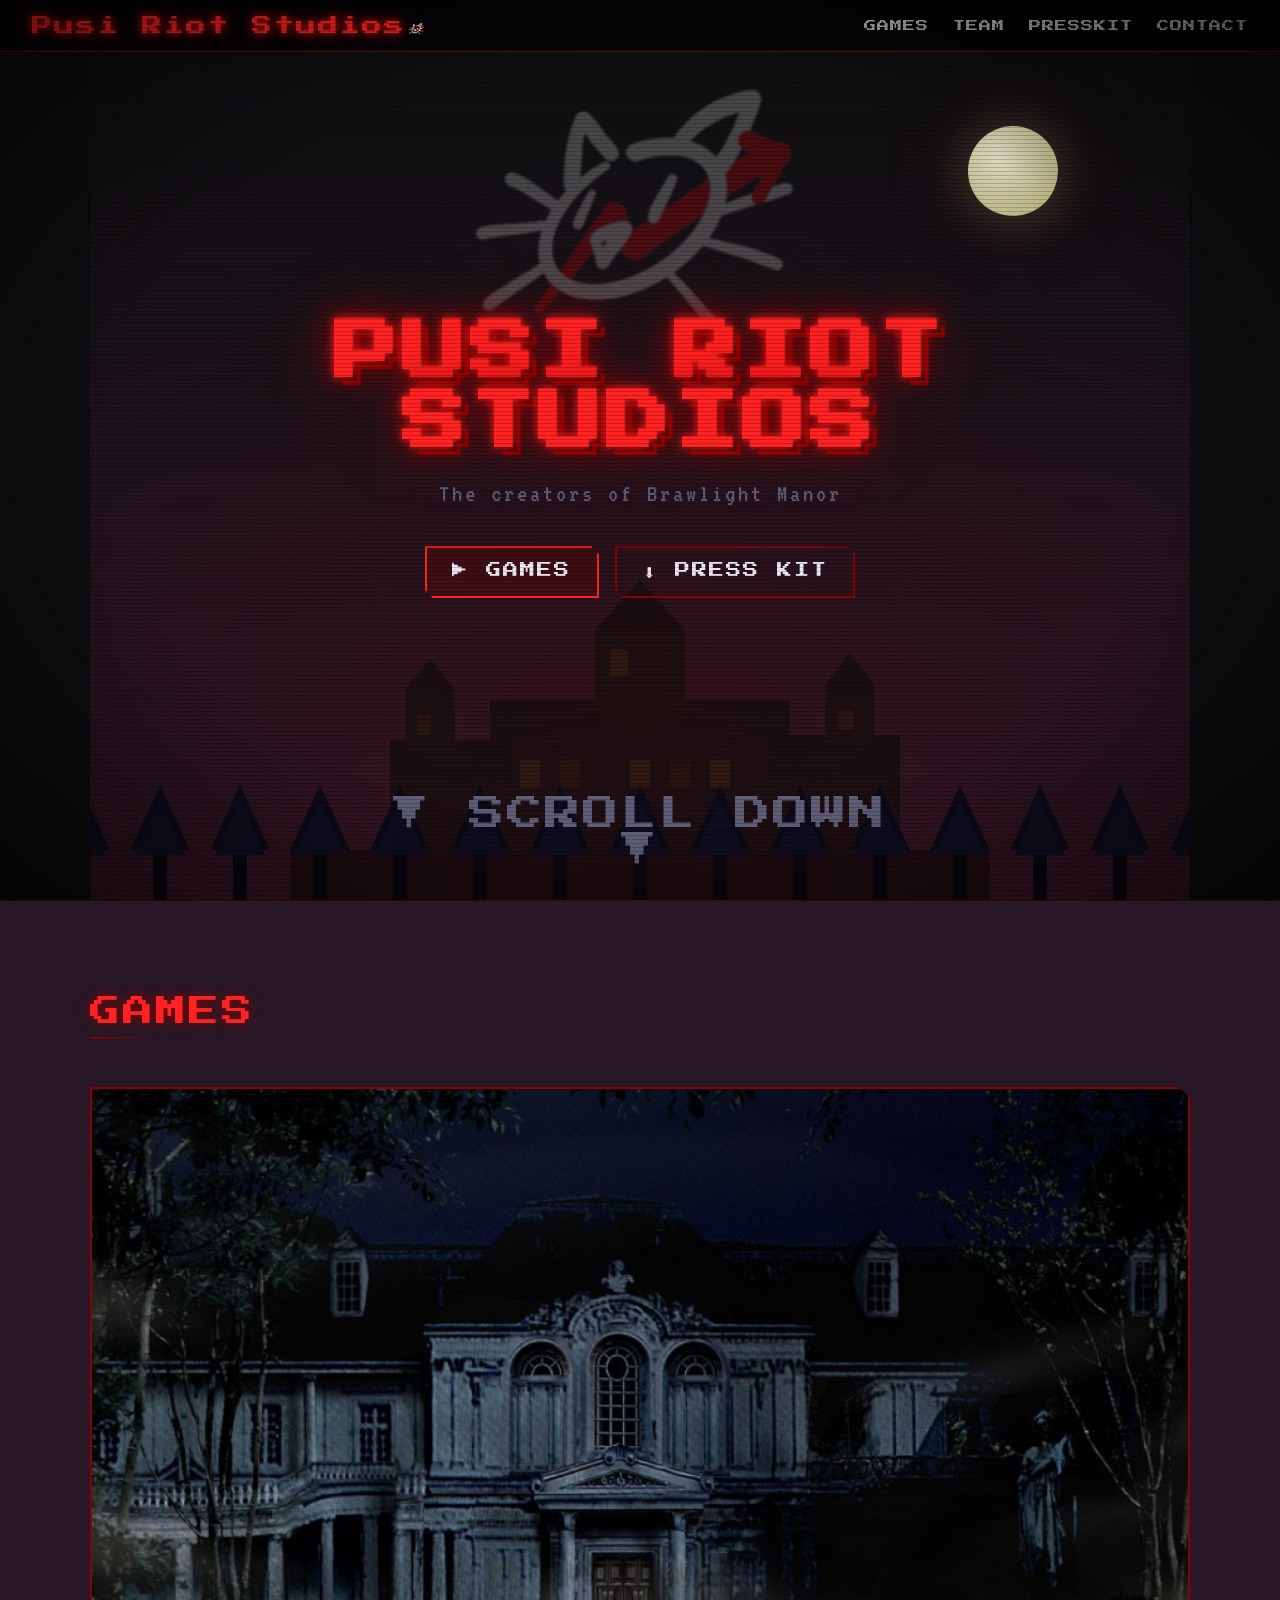
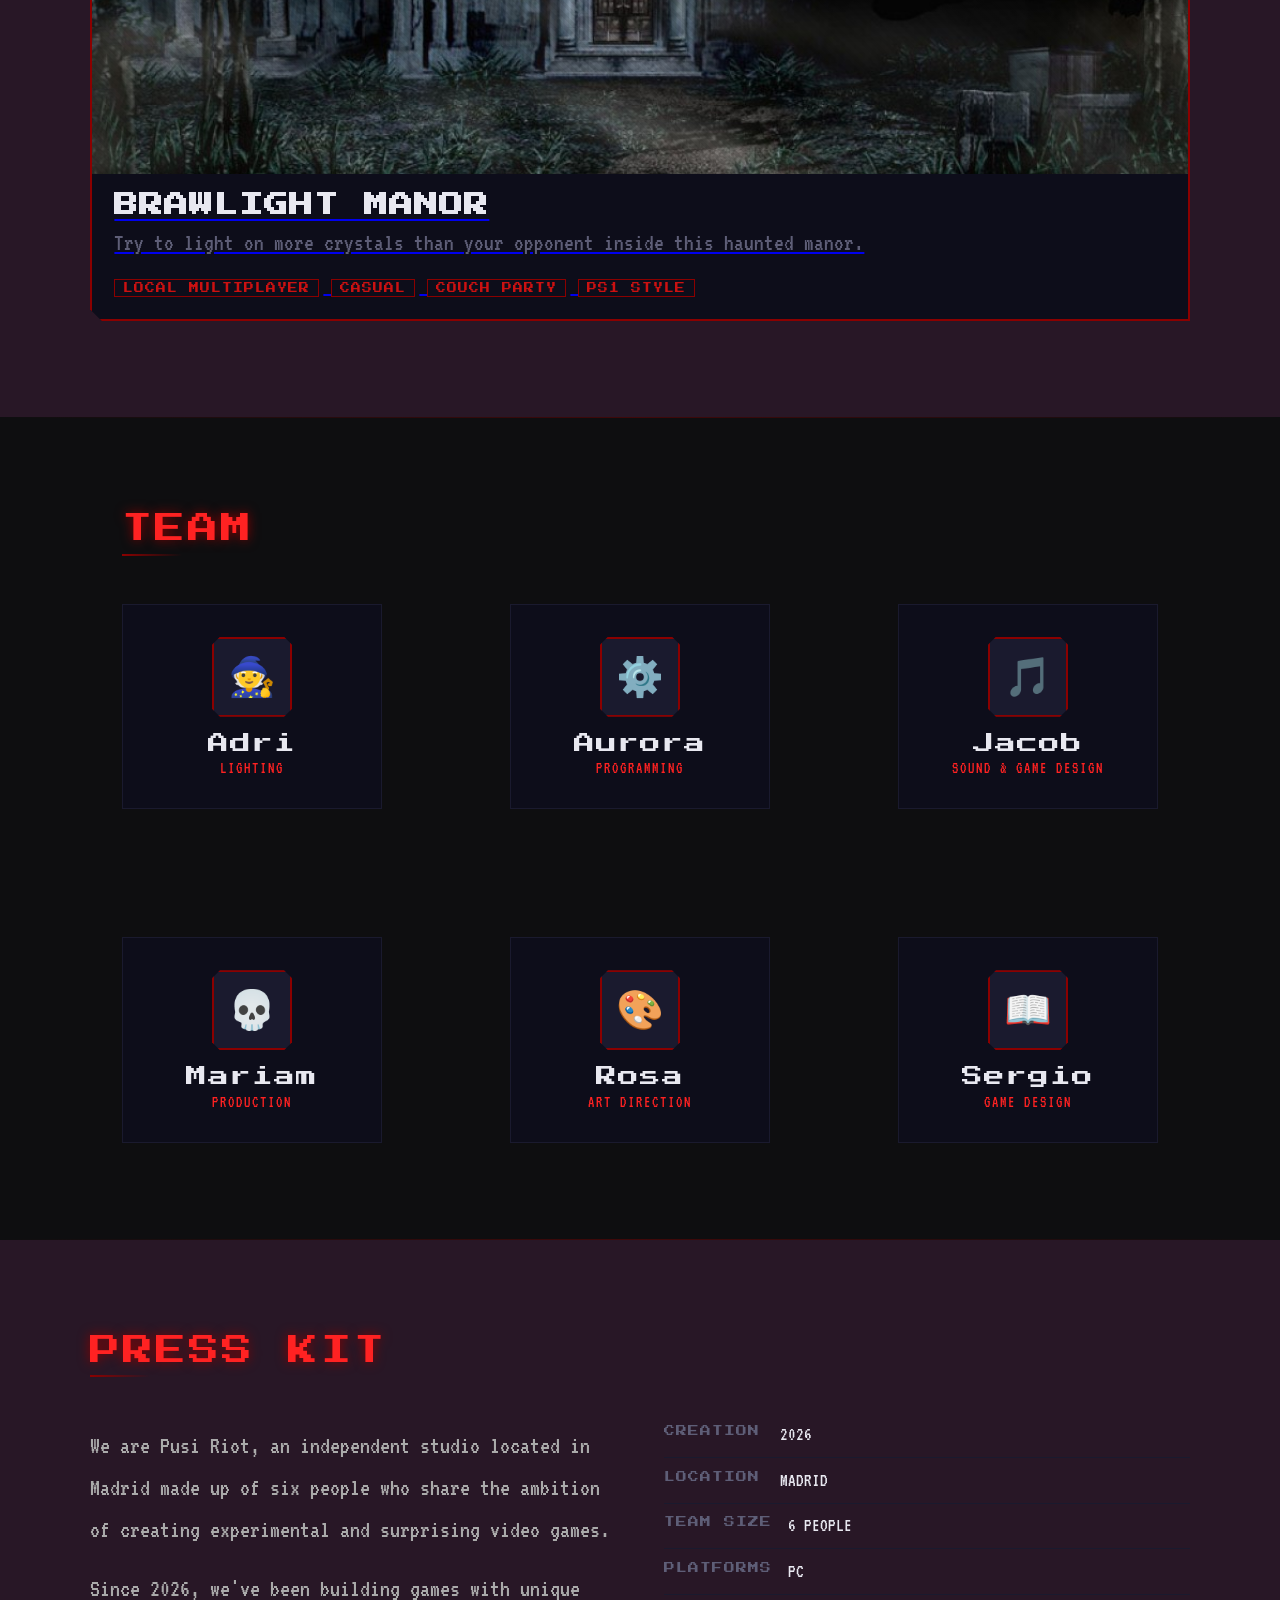
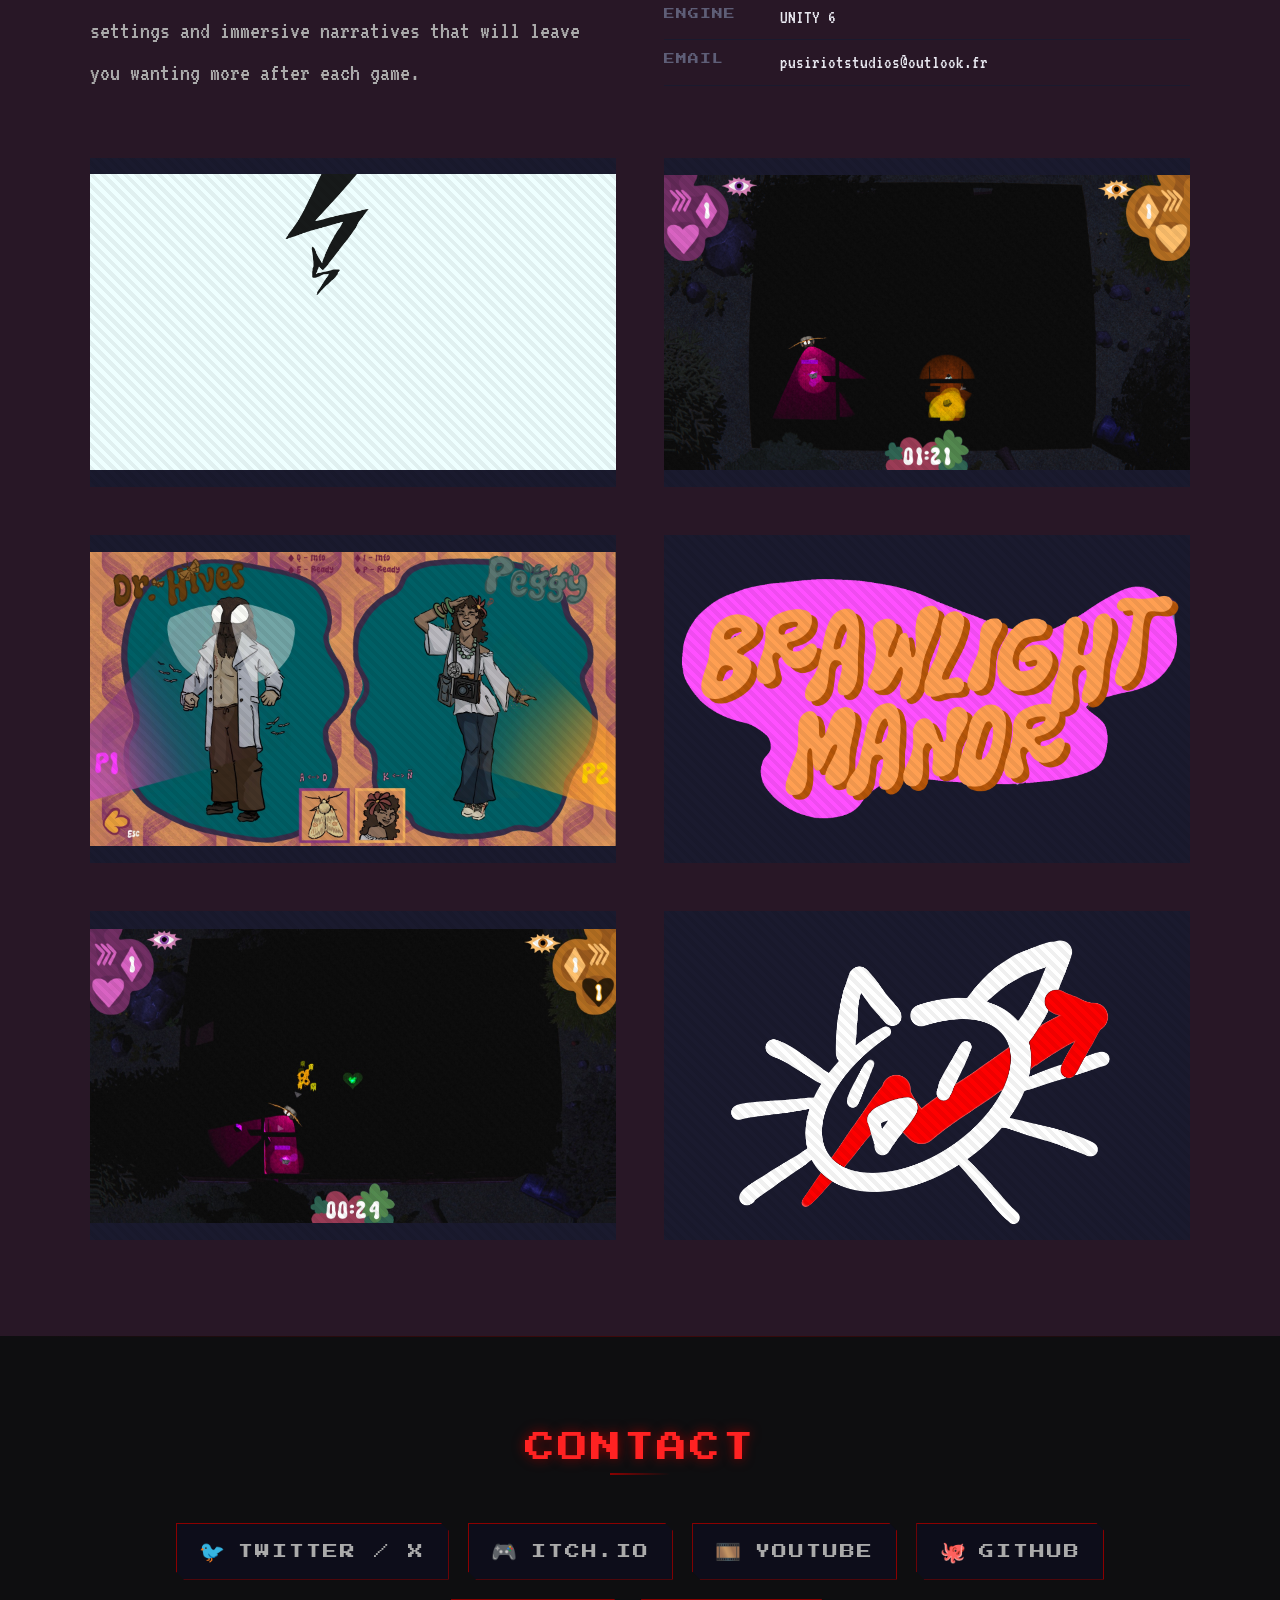
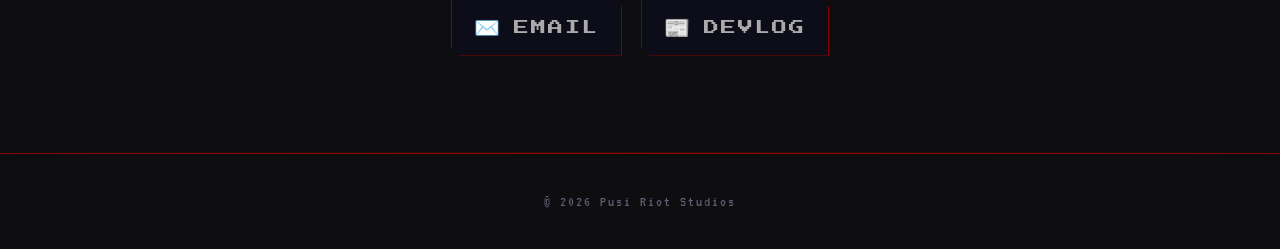
==== index.html @ c4be4d34 "Merge branch 'main' of https://github.com/PusiRiot/PusiRiot.github.io" ====
<!DOCTYPE html>
<html lang="en">

<head>
    <meta charset="UTF-8">
    <meta name="viewport" content="width=device-width, initial-scale=1.0">
    <title>Pusi Riot Studios</title>
    <link rel="shortcut icon" type="image/x-icon" href="PusiRiot_Logo_White.png">
    <link rel="preconnect" href="https://fonts.googleapis.com">
    <link href="https://fonts.googleapis.com/css2?family=Press+Start+2P&family=VT323&display=swap" rel="stylesheet">
    <link rel="stylesheet" href="css/style.css">
</head>

<body>
    <nav>
        <a href="#hero" class="nav-logo">Pusi Riot Studios<img src="assets/images/PusiRiot_Logo_White.png" alt="Logo" width="2.5%"></a>
        <ul class="nav-links" id="navLinks">
            <li><a href="#games">GAMES</a></li>
            <li><a href="#team">TEAM</a></li>
            <li><a href="#presskit">PRESSKIT</a></li>
            <li><a href="#socials">CONTACT</a></li>
        </ul>
        <button class="hamburger" id="hamburger" aria-label="Menu">
            <span></span><span></span><span></span>
        </button>
    </nav>
    <section id="hero">
        <div class="hero-moon"></div>
         <!-- <div class="hero-eyeball">👁️💎<img url="assets/images/PusiRiot_Logo.jpeg"> </div> -->
        <div class="hero-eyeball"><img src="assets/images/PusiRiot_Logo_White.png" width="40%"></div>
        <div class="fog-layer"></div>
        <svg class="manor-silhouette" viewBox="0 0 700 340" fill="none" xmlns="http://www.w3.org/2000/svg"
            aria-hidden="true">
            <!-- Ground -->
            <rect x="0" y="290" width="700" height="50" fill="#0b0905" />
            <!-- Main building -->
            <rect x="200" y="140" width="300" height="150" fill="#0d0b07" />
            <!-- Left wing -->
            <rect x="100" y="180" width="120" height="110" fill="#0c0a06" />
            <!-- Right wing -->
            <rect x="480" y="175" width="130" height="115" fill="#0c0a06" />
            <!-- Centre tower -->
            <rect x="305" y="70" width="90" height="80" fill="#110e08" />
            <!-- Centre tower top -->
            <polygon points="305,70 350,20 395,70" fill="#0d0b07" />
            <!-- Left turret -->
            <rect x="115" y="130" width="50" height="60" fill="#0e0c08" />
            <polygon points="115,130 140,98 165,130" fill="#0d0b07" />
            <!-- Right turret -->
            <rect x="535" y="125" width="50" height="60" fill="#0e0c08" />
            <polygon points="535,125 560,93 585,125" fill="#0d0b07" />
            <!-- Windows — glowing faintly -->
            <rect x="230" y="200" width="20" height="28" fill="#2a1f08" rx="2" />
            <rect x="270" y="200" width="20" height="28" fill="#1e1608" rx="2" />
            <rect x="340" y="200" width="20" height="28" fill="#2a1f08" rx="2" />
            <rect x="380" y="200" width="20" height="28" fill="#1a1408" rx="2" />
            <rect x="420" y="200" width="20" height="28" fill="#2a1f08" rx="2" />
            <rect x="320" y="90" width="18" height="26" fill="#2e200a" rx="2" />
            <rect x="127" y="155" width="14" height="20" fill="#221908" rx="1" />
            <rect x="549" y="150" width="14" height="20" fill="#221908" rx="1" />
            <!-- Gate -->
            <rect x="325" y="248" width="50" height="42" fill="#080705" rx="2" />
            <path d="M325,270 Q350,250 375,270" stroke="#1a1408" stroke-width="1" fill="none" />
 
        </svg>
        <div class="hero-bg-trees"></div>

        <!-- <p class="studio-label">▓ INDIE GAME STUDIO ▓</p> -->
        <h1 class="hero-title glitch">PUSI RIOT<br>STUDIOS</h1>
        <p class="hero-sub">The creators of Brawlight Manor</p>

        <div class="hero-cta">
            <a href="#games" class="btn btn-primary">▶ GAMES</a>
            <a href="#presskit" class="btn">⬇ PRESS KIT</a>
        </div>

        <span class="scroll-hint">▼ SCROLL DOWN ▼</span>
    </section>

    <div class="section-divider"></div>

    <div id="games">
        <div class="inner">
            <p class="section-title">GAMES</p>
            <div class="section-line"></div>

            <div class="games-grid">
                <a href="brawlightmanor.html" class="game-card">
                    <div class="game-thumb"><img src="assets/images/haunted-manor-00.png" alt="Mansion" width="100%"></div>
                    
                    <div class="game-info">
                        <h3 class="game-title">BRAWLIGHT MANOR</h3>
                        <p class="game-desc">Try to light on more crystals than your opponent inside this haunted manor.</p>
                        <span class="game-tag">LOCAL MULTIPLAYER</span>
                        <span class="game-tag">CASUAL</span>
                        <span class="game-tag">COUCH PARTY</span>
                        <span class="game-tag">PS1 STYLE</span>
                    </div>
                </a>
            </div>
        </div>
    </div>


    <div class="section-divider"></div>


    <section id="team">
        <p class="section-title">TEAM</p>
        <div class="section-line"></div>

        <div class="team-grid">
            <div class="member-card">
                <div class="member-avatar">🧙</div>
                <p class="member-name">Adri</p>
                <p class="member-role">LIGHTING</p>
            </div>
            <div class="member-card">
                <div class="member-avatar">⚙️</div>
                <p class="member-name">Aurora</p>
                <p class="member-role">PROGRAMMING</p>
            </div>
            <div class="member-card">
                <div class="member-avatar">🎵</div>
                <p class="member-name">Jacob</p>
                <p class="member-role">SOUND & GAME DESIGN</p>
            </div>
            <div class="member-card">
                <div class="member-avatar">💀</div>
                <p class="member-name">Mariam</p>
                <p class="member-role">PRODUCTION</p>
            </div>
            <div class="member-card">
                <div class="member-avatar">🎨</div>
                <p class="member-name">Rosa</p>
                <p class="member-role">ART DIRECTION</p>
            </div>
            <div class="member-card">
                <div class="member-avatar">📖</div>
                <p class="member-name">Sergio</p>
                <p class="member-role">GAME DESIGN</p>
            </div>
        </div>
    </section>

    <div class="section-divider"></div>

    <div id="presskit">
        <div class="inner">
            <p class="section-title">PRESS KIT</p>
            <div class="section-line"></div>

            <div class="press-grid">
                <div class="press-info">
                    <p>
                        We are Pusi Riot, an independent studio located in Madrid made up of six people who share 
                        the ambition of creating experimental and surprising video games.
                    </p>
                    <p>
                        Since 2026, we've been building games with unique settings and immersive narratives 
                        that will leave you wanting more after each game.
                    </p>
                </div>

                <div class="press-facts">
                    <div class="fact-row">
                        <span class="fact-label">CREATION</span>
                        <span class="fact-val">2026</span>
                    </div>
                    <div class="fact-row">
                        <span class="fact-label">LOCATION</span>
                        <span class="fact-val">MADRID</span>
                    </div>
                    <div class="fact-row">
                        <span class="fact-label">TEAM SIZE</span>
                        <span class="fact-val">6 PEOPLE</span>
                    </div>
                    <div class="fact-row">
                        <span class="fact-label">PLATFORMS</span>
                        <span class="fact-val">PC</span>
                    </div>
                    <div class="fact-row">
                        <span class="fact-label">ENGINE</span>
                        <span class="fact-val">UNITY 6</span>
                    </div>
                    <div class="fact-row">
                        <span class="fact-label">EMAIL</span>
                        <span class="fact-val">pusiriotstudios@outlook.fr</span>
                    </div>
                </div>

                    <div class="game-screenshot">
                        <div class="game-thumb"><img src="assets/images/Trailer_Thumbnail.PNG" width="100%"></div>
                    </div>
                    <div class="game-screenshot">
                        <div class="game-thumb"><img src="assets/images/Screenshot_01.png" width="100%"></div>
                    </div>
                    <div class="game-screenshot">
                        <div class="game-thumb"><img src="assets/images/Screenshot_02.png" width="100%"></div>
                    </div>
                    <div class="game-screenshot">
                        <div class="game-thumb"><img src="assets/images/BrawlightManor_Logo.webp" width="100%"></div>
                    </div>
                    <div class="game-screenshot">
                        <div class="game-thumb"><img src="assets/images/Screenshot_03.png" width="100%"></div>
                    </div>
                    <div class="game-screenshot">
                        <div class="game-thumb"><img src="assets/images/PusiRiot_Logo_White.png" width="100%"></div>
                    </div>
            </div>
        </div>
    </div>

    <div class="section-divider"></div>

    <section id="socials">
        <p class="section-title">CONTACT</p>
        <div class="section-line" style="margin: 0 auto 3rem;"></div>

        <div class="social-grid">
            <a href="https://x.com/PusiRiotStudios" class="social-btn">
                <span class="social-icon">🐦</span> TWITTER / X
            </a>
            <a href="https://pusiriot.itch.io/" class="social-btn">
                <span class="social-icon">🎮</span> ITCH.IO
            </a>
            <a href="https://youtube.com/@pusiriot" class="social-btn">
                <span class="social-icon">🎞️</span> YOUTUBE
            </a>
            <a href="https://github.com/PusiRiot" class="social-btn">
                <span class="social-icon">🐙</span> GITHUB
            </a>
            <a href="mailto:pusiriotstudios@outlook.fr" class="social-btn">
                <span class="social-icon">✉️</span> EMAIL
            </a>
            <a href="https://pusiriot.itch.io/brawlight-manor/devlog" class="social-btn">
                <span class="social-icon">📰</span> DEVLOG
            </a>
        </div>
    </section>

    <div class="section-divider"></div>

    <footer>
        <p class="footer-text">© 2026 Pusi Riot Studios</p>
    </footer>

    <script>
        // Mobile nav toggle
        const hamburger = document.getElementById('hamburger');
        const navLinks = document.getElementById('navLinks');
        hamburger.addEventListener('click', () => {
            navLinks.classList.toggle('open');
        });

        // Close nav on link click (mobile)
        navLinks.querySelectorAll('a').forEach(link => {
            link.addEventListener('click', () => navLinks.classList.remove('open'));
        });

        // Fade-in on scroll
        const observer = new IntersectionObserver((entries) => {
            entries.forEach(e => {
                if (e.isIntersecting) {
                    e.target.style.opacity = '1';
                    e.target.style.transform = 'translateY(0)';
                }
            });
        }, { threshold: 0.1 });

        document.querySelectorAll('.game-card, .member-card, .press-info, .press-facts, .contact-box').forEach(el => {
            el.style.opacity = '0';
            el.style.transform = 'translateY(24px)';
            el.style.transition = 'opacity 0.6s ease, transform 0.6s ease';
            observer.observe(el);
        });
    </script>
</body>

</html>
---- css/style.css ----
:root {
    --black: #0e0e10;
    --deep: #281726;
    --panel: #0d0d1a;
    --blood: #8b0000;
    --red: #cc1111;
    --red-glow: #ff2222;
    --fog: #1a1a2e;
    --grey: #aaaaaa;
    --dim: #5e5e77;
    --white: #e8e8f0;
    --ps1-blue: #3355cc;
    --ps1-yellow: #ccaa11;
    --scanline: rgba(0, 0, 0, 0.18);
    --pixel: 'Press Start 2P', monospace;
    --vt: 'VT323', monospace;
}

*,
*::before,
*::after {
    box-sizing: border-box;
    margin: 0;
    padding: 0;
}

html {
    scroll-behavior: smooth;
}

body {
    background: var(--black);
    color: var(--white);
    font-family: var(--vt);
    font-size: 20px;
    cursor: crosshair;
    overflow-x: hidden;
}

/* Scanlines overlay */
body::before {
    content: '';
    position: fixed;
    inset: 0;
    background: repeating-linear-gradient(to bottom,
            transparent 0px,
            transparent 3px,
            var(--scanline) 3px,
            var(--scanline) 4px);
    pointer-events: none;
    z-index: 9999;
}

/* CRT flicker */
body::after {
    content: '';
    position: fixed;
    inset: 0;
    background: radial-gradient(ellipse at center, transparent 60%, rgba(0, 0, 0, 0.6) 100%);
    pointer-events: none;
    z-index: 9998;
    animation: flicker 8s infinite;
}

@keyframes flicker {

    0%,
    95%,
    100% {
        opacity: 1;
    }

    96% {
        opacity: 0.85;
    }

    97% {
        opacity: 1;
    }

    98% {
        opacity: 0.9;
    }
}

/* ─── NAV ─── */
nav {
    position: fixed;
    top: 0;
    left: 0;
    right: 0;
    z-index: 1000;
    background: rgba(5, 5, 8, 0.92);
    border-bottom: 1px solid var(--blood);
    padding: 0 2rem;
    display: flex;
    align-items: center;
    justify-content: space-between;
    height: 52px;
    backdrop-filter: blur(4px);
}

.nav-logo {
    font-family: var(--pixel);
    font-size: 1.25rem;
    color: var(--red-glow);
    text-shadow: 0 0 8px var(--red-glow), 0 0 20px var(--blood);
    letter-spacing: 2px;
    text-decoration: none;
}

.nav-links {
    display: flex;
    gap: 1.5rem;
    list-style: none;
}

.nav-links a {
    font-family: var(--pixel);
    font-size: 0.76rem;
    color: var(--grey);
    text-decoration: none;
    letter-spacing: 1px;
    transition: color 0.2s, text-shadow 0.2s;
}

.nav-links a:hover {
    color: var(--red-glow);
    text-shadow: 0 0 8px var(--red-glow);
}

.hamburger {
    display: none;
    flex-direction: column;
    gap: 5px;
    background: none;
    border: none;
    cursor: pointer;
    padding: 4px;
}

.hamburger span {
    display: block;
    width: 24px;
    height: 2px;
    background: var(--red-glow);
    transition: all 0.3s;
}

/* ─── HERO ─── */
#hero {
    min-height: 100vh;
    display: flex;
    flex-direction: column;
    align-items: center;
    justify-content: center;
    position: relative;
    padding: 80px 2rem 4rem;
    text-align: center;
    background:
        radial-gradient(ellipse 80% 60% at 50% 80%, rgba(139, 0, 0, 0.15) 0%, transparent 100%),
        linear-gradient(to bottom, var(--black) 0%, var(--deep) 100%);
    overflow: hidden;
}

.hero-bg-trees {
    position: absolute;
    bottom: 0;
    left: 0;
    right: 0;
    height: 220px;
    background:
        /* row of pixel trees via repeating pattern */
        url("data:image/svg+xml,%3Csvg xmlns='http://www.w3.org/2000/svg' width='80' height='120'%3E%3Crect x='33' y='60' width='14' height='60' fill='%23070710'/%3E%3Cpolygon points='40,5 10,70 70,70' fill='%230a0a18'/%3E%3Cpolygon points='40,20 15,75 65,75' fill='%230d0d20'/%3E%3C/svg%3E") repeat-x bottom;
    opacity: 0.9;
    pointer-events: none;
}

.hero-moon {
    position: absolute;
    top: 14%;
    right: 12%;
    width: 90px;
    height: 90px;
    border-radius: 50%;
    background: radial-gradient(circle at 35% 35%, #ddd8c0, #b0a870);
    box-shadow: 0 0 40px 10px rgba(200, 190, 120, 0.18), 0 0 80px 20px rgba(139, 0, 0, 0.1);
    animation: moonPulse 6s ease-in-out infinite;
}

.manor-silhouette {
    position: absolute;
    bottom: 0;
    left: 50%;
    transform: translateX(-50%);
    width: min(700px, 95vw);
    height: 340px;
    opacity: 0.55;
}


.fog-1,
.fog-2 {
    position: absolute;
    bottom: 0;
    left: -30%;
    right: -30%;
    height: 180px;
    pointer-events: none;
}

.fog-1 {
    background: linear-gradient(to top, rgba(42, 34, 24, 0.9), transparent);
    animation: fogDrift 20s ease-in-out infinite alternate;
}

.fog-2 {
    height: 100px;
    background: linear-gradient(to top, rgba(17, 14, 8, 0.95), transparent);
    animation: fogDrift 14s ease-in-out infinite alternate-reverse;
}



@keyframes moonPulse {

    0%,
    100% {
        box-shadow: 0 0 40px 10px rgba(200, 190, 120, 0.18);
    }

    50% {
        box-shadow: 0 0 60px 20px rgba(200, 190, 120, 0.28), 0 0 100px 30px rgba(139, 0, 0, 0.12);
    }
}

.hero-eyeball {
    position: absolute;
    top: 5%;
    left: 0%;
    font-size: 3rem;
    opacity: 0.22;
    animation: eyeFloat 7s ease-in-out infinite;
    filter: blur(1px);
}

@keyframes eyeFloat {

    0%,
    100% {
        transform: translateY(0) rotate(-5deg);
    }

    50% {
        transform: translateY(-18px) rotate(5deg);
    }
}

.studio-label {
    font-family: var(--pixel);
    font-size: clamp(0.4rem, 1.2vw, 0.65rem);
    color: var(--dim);
    letter-spacing: 6px;
    margin-bottom: 1.2rem;
    text-transform: uppercase;
    animation: fadeDown 1s ease both;
}

.hero-title {
    font-family: var(--pixel);
    font-size: clamp(1.0rem, 6vw, 4rem);
    color: var(--red-glow);
    text-shadow:
        0 0 10px var(--red-glow),
        0 0 30px var(--blood),
        0 0 60px rgba(194, 0, 0, 0.5),
        4px 4px 0 var(--black),
        8px 8px 0 var(--blood);
    line-height: 1.1;
    letter-spacing: 4px;
    animation: titleIn 1.2s cubic-bezier(0.22, 1, 0.36, 1) both;
    position: relative;
    z-index: 2;
}

@keyframes titleIn {
    from {
        opacity: 0;
        transform: scale(0.85) translateY(30px);
    }

    to {
        opacity: 1;
        transform: scale(1) translateY(0);
    }
}

@keyframes fadeDown {
    from {
        opacity: 0;
        transform: translateY(-15px);
    }

    to {
        opacity: 1;
        transform: translateY(0);
    }
}

.hero-sub {
    font-family: var(--vt);
    font-size: clamp(1.1rem, 2.5vw, 1.6rem);
    color: var(--dim);
    margin-top: 1.4rem;
    letter-spacing: 3px;
    animation: fadeDown 1.4s ease both;
}

.hero-cta {
    margin-top: 2.5rem;
    display: flex;
    gap: 1rem;
    flex-wrap: wrap;
    justify-content: center;
    animation: fadeDown 1.6s ease both;
}

.btn {
    font-family: var(--pixel);
    font-size: 0.95rem;
    padding: 0.9rem 1.6rem;
    border: 2px solid var(--blood);
    background: transparent;
    color: var(--white);
    cursor: pointer;
    letter-spacing: 2px;
    text-decoration: none;
    transition: all 0.2s;
    position: relative;
    clip-path: polygon(0 0, calc(100% - 8px) 0, 100% 8px, 100% 100%, 8px 100%, 0 calc(100% - 8px));
}

.btn::before {
    content: '';
    position: absolute;
    inset: 0;
    background: var(--blood);
    opacity: 0;
    transition: opacity 0.2s;
    clip-path: inherit;
}

.btn:hover {
    border-color: var(--red-glow);
    color: var(--red-glow);
    text-shadow: 0 0 8px var(--red-glow);
}

.btn:hover::before {
    opacity: 0.15;
}

.btn-primary {
    border-color: var(--red-glow);
    background: rgba(139, 0, 0, 0.2);
}

.scroll-hint {
    position: absolute;
    bottom: 2rem;
    left: 50%;
    transform: translateX(-50%);
    font-family: var(--pixel);
    font-size: 2.25rem;
    color: var(--dim);
    letter-spacing: 2px;
    animation: blink 1.5s step-end infinite;
}

@keyframes blink {

    0%,
    100% {
        opacity: 1
    }

    50% {
        opacity: 0
    }
}

/* ─── SECTIONS ─── */
section {
    padding: 6rem 2rem;
    max-width: 1100px;
    margin: 0 auto;
}

.section-title {
    font-family: var(--pixel);
    font-size: clamp(1.6rem, 4vw, 1.9rem);
    color: var(--red-glow);
    text-shadow: 0 0 12px var(--blood);
    letter-spacing: 3px;
    margin-bottom: 0.6rem;
    text-transform: uppercase;
}

.section-line {
    width: 60px;
    height: 2px;
    background: linear-gradient(to right, var(--blood), transparent);
    margin-bottom: 3rem;
}

.section-divider {
    width: 100%;
    height: 1px;
    background: linear-gradient(to right, transparent, var(--blood), transparent);
    opacity: 0.4;
    margin: 0;
}

/* ─── GAMES ─── */
#games {
    background: var(--deep);
    max-width: 100%;
    padding: 6rem 2rem;
}

#games .inner {
    max-width: 1100px;
    margin: 0 auto;
}

.games-grid {
    display: grid;
    grid-template-columns: repeat(auto-fit, minmax(260px, 1fr));
    gap: 2rem;
}

.game-card {
    background: var(--panel);
    border: 2px solid var(--blood);
    position: relative;
    overflow: hidden;
    transition: transform 0.25s, box-shadow 0.25s;
    clip-path: polygon(0 0, calc(100% - 12px) 0, 100% 12px, 100% 100%, 12px 100%, 0 calc(100% - 12px));
}

.game-card:hover {
    transform: translateY(-8px);
    box-shadow: 0 12px 40px rgba(139, 0, 0, 0.4), 0 0 0 1px var(--red-glow);
}

.game-thumb {
    width: 100%;
    aspect-ratio: 16/10;
    background: var(--fog);
    display: flex;
    align-items: center;
    justify-content: center;
    font-size: 4rem;
    position: relative;
    overflow: hidden;
}

.game-thumb::after {
    content: '';
    position: absolute;
    inset: 0;
    background: repeating-linear-gradient(45deg, transparent, transparent 4px,
            rgba(0, 0, 0, 0.06) 4px, rgba(0, 0, 0, 0.06) 8px);
}

.game-info {
    padding: 1.2rem 1.4rem 1.4rem;
}

.game-title {
    font-family: var(--pixel);
    font-size: 1.5rem;
    color: var(--white);
    letter-spacing: 1px;
    margin-bottom: 0.5rem;
}

.game-desc {
    font-family: var(--vt);
    font-size: 1.5rem;
    color: var(--dim);
    line-height: 1.5;
    margin-bottom: 1rem;
}

.game-tag {
    display: inline-block;
    font-family: var(--pixel);
    font-size: 0.62rem;
    padding: 3px 8px;
    border: 1px solid var(--blood);
    color: var(--red);
    letter-spacing: 1px;
    margin-right: 4px;
}

/* ─── TEAM ─── */
.team-grid {
    display: grid;
    grid-template-columns: repeat(auto-fit, minmax(180px, 1fr));
    gap: 8rem;
}

.member-card {
    text-align: center;
    padding: 2rem 1rem;
    background: var(--panel);
    border: 1px solid #1a1a2e;
    transition: border-color 0.2s, transform 0.2s;
    position: relative;
}

.member-card:hover {
    border-color: var(--blood);
    transform: translateY(-4px);
}

.member-avatar {
    width: 80px;
    height: 80px;
    border-radius: 0;
    margin: 0 auto 1rem;
    background: var(--fog);
    border: 2px solid var(--blood);
    display: flex;
    align-items: center;
    justify-content: center;
    font-size: 2.4rem;
    position: relative;
    clip-path: polygon(10% 0%, 90% 0%, 100% 10%, 100% 90%, 90% 100%, 10% 100%, 0% 90%, 0% 10%);
}

.member-name {
    font-family: var(--pixel);
    font-size: 1.3rem;
    color: var(--white);
    margin-bottom: 0.4rem;
    letter-spacing: 1px;
}

.member-role {
    font-family: var(--vt);
    font-size: 1rem;
    color: var(--red-glow);
    letter-spacing: 2px;
}

/* ─── PRESS KIT ─── */
#presskit {
    background: var(--deep);
    max-width: 100%;
    padding: 6rem 2rem;
}

#presskit .inner {
    max-width: 1100px;
    margin: 0 auto;
}

.press-grid {
    display: grid;
    grid-template-columns: 1fr 1fr;
    gap: 3rem;
    align-items: start;
}

.press-info p {
    font-family: var(--vt);
    font-size: 1.55rem;
    color: var(--grey);
    line-height: 1.7;
    margin-bottom: 1rem;
}

.press-facts {
    display: flex;
    flex-direction: column;
    gap: 0.8rem;
}

.fact-row {
    display: flex;
    gap: 1rem;
    border-bottom: 1px solid #1a1a2e;
    padding-bottom: 0.8rem;
}

.fact-label {
    font-family: var(--pixel);
    font-size: 0.68rem;
    color: var(--dim);
    letter-spacing: 1px;
    min-width: 100px;
}

.fact-val {
    font-family: var(--vt);
    font-size: 1.2rem;
    color: var(--white);
}

.dl-buttons {
    display: flex;
    flex-direction: column;
    gap: 0.8rem;
    margin-top: 1.5rem;
}

/* ─── SOCIALS ─── */
#socials {
    text-align: center;
}

.social-grid {
    display: flex;
    flex-wrap: wrap;
    gap: 1.2rem;
    justify-content: center;
    margin-top: 1rem;
}

.social-btn {
    font-family: var(--pixel);
    font-size: 0.94rem;
    padding: 0.9rem 1.4rem;
    background: var(--panel);
    border: 1px solid var(--blood);
    color: var(--grey);
    text-decoration: none;
    letter-spacing: 2px;
    display: flex;
    align-items: center;
    gap: 0.7rem;
    transition: all 0.2s;
    clip-path: polygon(0 0, calc(100% - 8px) 0, 100% 8px, 100% 100%, 8px 100%, 0 calc(100% - 8px));
}

.social-btn:hover {
    border-color: var(--red-glow);
    color: var(--red-glow);
    background: rgba(139, 0, 0, 0.15);
    text-shadow: 0 0 8px var(--red-glow);
    transform: translateY(-3px);
}

.social-icon {
    font-size: 1.3rem;
}

/* ─── FOOTER ─── */
footer {
    border-top: 1px solid var(--blood);
    padding: 2.5rem 2rem;
    text-align: center;
    background: var(--black);
}

.footer-logo {
    font-family: var(--pixel);
    font-size: 0.95rem;
    color: var(--blood);
    letter-spacing: 4px;
    margin-bottom: 1rem;
}

.footer-text {
    font-family: var(--vt);
    font-size: 0.95rem;
    color: var(--dim);
    letter-spacing: 2px;
}

/* ─── CONTACT ─── */
.contact-box {
    background: var(--panel);
    border: 1px solid var(--blood);
    padding: 2.5rem;
    max-width: 580px;
    margin: 0 auto;
    clip-path: polygon(0 0, calc(100% - 16px) 0, 100% 16px, 100% 100%, 16px 100%, 0 calc(100% - 16px));
    text-align: center;
}

.contact-box p {
    font-family: var(--vt);
    font-size: 1.2rem;
    color: var(--grey);
    margin-bottom: 1.5rem;
    line-height: 1.6;
}

.contact-email {
    font-family: var(--pixel);
    font-size: 0.45rem;
    color: var(--red-glow);
    text-shadow: 0 0 8px var(--blood);
    letter-spacing: 2px;
    text-decoration: none;
}

/* ─── RESPONSIVE ─── */
@media (max-width: 768px) {
    .nav-links {
        display: none;
        flex-direction: column;
        position: absolute;
        top: 52px;
        left: 0;
        right: 0;
        background: rgba(5, 5, 8, 0.98);
        padding: 1.5rem;
        gap: 1.2rem;
        border-bottom: 1px solid var(--blood);
    }

    .nav-links.open {
        display: flex;
    }

    .hamburger {
        display: flex;
    }

    .hero-moon {
        width: 55px;
        height: 55px;
        top: 10%;
        right: 6%;
    }

    .hero-eyeball {
        display: none;
    }

    .press-grid {
        grid-template-columns: 1fr;
    }

    section {
        padding: 4rem 1.2rem;
    }
}

@media (max-width: 480px) {
    .hero-title {
        font-size: 1.4rem;
    }

    .team-grid {
        grid-template-columns: 1fr 1fr;
    }
}

/* ─── GLITCH effect on hover ─── */
.glitch {
    position: relative;
}

.glitch:hover {
    animation: glitchAnim 0.4s steps(2) forwards;
}

@keyframes glitchAnim {
    0% {
        text-shadow: 3px 0 var(--ps1-blue), -3px 0 var(--red-glow);
        transform: skewX(0deg);
    }

    25% {
        text-shadow: -4px 0 var(--ps1-blue), 4px 0 var(--red-glow);
        transform: skewX(-3deg);
    }

    50% {
        text-shadow: 3px 0 var(--ps1-yellow), -3px 0 var(--red-glow);
        transform: skewX(2deg);
    }

    75% {
        text-shadow: -2px 0 var(--ps1-blue), 2px 0 var(--red-glow);
        transform: skewX(-1deg);
    }

    100% {
        text-shadow: 0 0 10px var(--red-glow);
        transform: skewX(0);
    }
}

/* fog drift at bottom of hero */
.fog-layer {
    position: absolute;
    bottom: 0;
    left: -20%;
    right: -20%;
    height: 120px;
    background: linear-gradient(to top, rgba(139, 0, 0, 0.08), transparent);
    animation: fogDrift 12s ease-in-out infinite alternate;
    pointer-events: none;
}

@keyframes fogDrift {
    from {
        transform: translateX(-5%);
    }

    to {
        transform: translateX(5%);
    }
}

body.game-page #hero {
    min-height: 100vh;
    display: grid;
    grid-template-columns: 1fr 1fr;
    align-items: stretch;
    padding: 0;
    text-align: left;
    background: var(--black);
}

.game-hero-left {
    display: flex;
    flex-direction: column;
    justify-content: center;
    padding: 120px 3rem 4rem;
    position: relative;
    z-index: 2;
    border-right: 1px solid rgba(139,0,0,0.25);
}

.game-hero-right {
    position: relative;
    display: flex;
    flex-direction: column;
    align-items: center;
    justify-content: center;
    overflow: hidden;
    background:
        radial-gradient(ellipse 60% 80% at 60% 50%, rgba(139,0,0,0.18) 0%, transparent 70%),
        var(--deep);
}

/* Pixel-art manor illustration inside right column */
.game-hero-art {
    width: 90%;
    max-width: 420px;
    aspect-ratio: 3/4;
    background: var(--panel);
    border: 1px solid rgba(139,0,0,0.4);
    position: relative;
    display: flex;
    align-items: center;
    justify-content: center;
    font-size: 6rem;
    overflow: hidden;
    clip-path: polygon(0 0, calc(100% - 16px) 0, 100% 16px, 100% 100%, 16px 100%, 0 calc(100% - 16px));
}

.game-hero-art::before {
    content: '';
    position: absolute;
    inset: 0;
    background: repeating-linear-gradient(
        to bottom,
        transparent 0px, transparent 3px,
        rgba(0,0,0,0.18) 3px, rgba(0,0,0,0.18) 4px
    );
    pointer-events: none;
    z-index: 1;
}

.game-hero-art-label {
    position: absolute;
    bottom: 10px;
    right: 12px;
    font-family: var(--pixel);
    font-size: 0.7rem;
    color: var(--dim);
    letter-spacing: 1px;
    z-index: 2;
}

/* Stat bar below the art box */
.game-stat-bar {
    display: flex;
    width: 90%;
    max-width: 420px;
    margin-top: 10px;
    border: 1px solid rgba(139,0,0,0.3);
    border-top: none;
    overflow: hidden;
}

.game-stat-bar__cell {
    flex: 1;
    padding: 8px 100px;
    background: rgba(13,13,26,0.9);
    border-right: 1px solid rgba(139,0,0,0.2);
    text-align: center;
}

.game-stat-bar__cell:last-child {
    border-right: none;
}

.game-stat-bar__label {
    display: block;
    font-family: var(--pixel);
    font-size: 0.66rem;
    color: var(--dim);
    letter-spacing: 1px;
    margin-bottom: 10px;
}

.game-stat-bar__value {
    display: block;
    font-family: var(--pixel);
    font-size: 0.78rem;
    color: var(--red-glow);
    text-shadow: 0 0 6px var(--blood);
}

/* Eyebrow tag above title */
.game-eyebrow {
    font-family: var(--pixel);
    font-size: 0.78rem;
    color: var(--dim);
    letter-spacing: 4px;
    text-transform: uppercase;
    margin-bottom: 1rem;
    display: block;
}

/* Game page main title — larger, offset shadow */
.game-main-title {
    font-family: var(--pixel);
    font-size: clamp(1.8rem, 5vw, 3.6rem);
    color: var(--red-glow);
    text-shadow:
        0 0 5px var(--red-glow),
        0 0 15px var(--blood),
        2px 2px 0 var(--black),
        8px 8px 0 rgba(139,0,0,0.4);
    line-height: 1.2;
    letter-spacing: 3px;
    margin-bottom: 1.2rem;
}

.game-tagline {
    font-family: var(--vt);
    font-size: clamp(1.1rem, 2vw, 1.5rem);
    color: var(--grey);
    line-height: 1.7;
    margin-bottom: 2rem;
    font-style: italic;
    border-left: 2px solid var(--blood);
    padding-left: 1rem;
    max-width: 480px;
}

/* Platform/genre pill tags */
.game-pills {
    display: flex;
    flex-wrap: wrap;
    gap: 0.5rem;
    margin-bottom: 2rem;
}

.game-pill {
    font-family: var(--pixel);
    font-size: 0.38rem;
    color: var(--grey);
    border: 1px solid var(--blood);
    padding: 5px 10px;
    letter-spacing: 1px;
    clip-path: polygon(0 0, calc(100% - 6px) 0, 100% 6px, 100% 100%, 6px 100%, 0 calc(100% - 6px));
}

.game-pill--highlight {
    color: var(--red-glow);
    border-color: var(--red-glow);
    background: rgba(139,0,0,0.12);
    text-shadow: 0 0 6px var(--blood);
}

/* CTA group in hero left */
.game-cta-group {
    display: flex;
    gap: 0.8rem;
    flex-wrap: wrap;
}

/* ─── GAME OVERVIEW STRIP ─── */
/* Horizontal strip of key info below hero */
.game-overview-strip {
    display: grid;
    grid-template-columns: repeat(4, 1fr);
    border-top: 1px solid var(--blood);
    border-bottom: 1px solid rgba(139,0,0,0.3);
    background: var(--deep);
}

.game-overview-strip__item {
    padding: 1.6rem 1.2rem;
    border-right: 1px solid rgba(139,0,0,0.2);
    display: flex;
    flex-direction: column;
    gap: 0.4rem;
}

.game-overview-strip__item:last-child {
    border-right: none;
}

.game-overview-strip__label {
    font-family: var(--pixel);
    font-size: 0.32rem;
    color: var(--dim);
    letter-spacing: 2px;
    text-transform: uppercase;
}

.game-overview-strip__value {
    font-family: var(--vt);
    font-size: 1.3rem;
    color: var(--white);
    letter-spacing: 1px;
}

/* ─── STORY SECTION — game page variant ─── */
.game-story-wrap {
    display: grid;
    grid-template-columns: 1fr 380px;
    gap: 4rem;
    align-items: start;
}

.game-story-text p {
    font-family: var(--vt);
    font-size: 1.25rem;
    color: var(--grey);
    line-height: 1.85;
    margin-bottom: 1.2rem;
}

/* Pull-quote block */
.game-pullquote {
    font-family: var(--pixel);
    font-size: 0.42rem;
    color: var(--blood);
    line-height: 1.9;
    border: 1px solid rgba(139,0,0,0.3);
    background: rgba(139,0,0,0.06);
    padding: 1.4rem 1.6rem;
    margin-bottom: 1.6rem;
    clip-path: polygon(0 0, calc(100% - 10px) 0, 100% 10px, 100% 100%, 10px 100%, 0 calc(100% - 10px));
    text-shadow: 0 0 8px rgba(139,0,0,0.4);
}

.game-pullquote cite {
    display: block;
    margin-top: 0.8rem;
    font-family: var(--vt);
    font-size: 0.9rem;
    color: var(--dim);
    font-style: normal;
    letter-spacing: 1px;
}

/* At-a-glance checklist */
.game-checklist {
    list-style: none;
    display: flex;
    flex-direction: column;
    gap: 0.6rem;
}

.game-checklist li {
    font-family: var(--vt);
    font-size: 1.15rem;
    color: var(--grey);
    letter-spacing: 1px;
    padding-left: 1.4rem;
    position: relative;
}

.game-checklist li::before {
    content: '▸';
    position: absolute;
    left: 0;
    color: var(--blood);
}

/* ─── FEATURES — large horizontal cards ─── */
.game-feature-list {
    display: flex;
    flex-direction: column;
    gap: 1px;
    background: rgba(139,0,0,0.2);
}

.game-feature-row {
    display: grid;
    grid-template-columns: 80px 1fr;
    align-items: center;
    gap: 0;
    background: var(--panel);
    transition: background 0.2s;
    cursor: default;
}

.game-feature-row:hover {
    background: var(--deep);
}

.game-feature-row__icon {
    display: flex;
    align-items: center;
    justify-content: center;
    font-size: 2rem;
    height: 100%;
    min-height: 90px;
    background: rgba(139,0,0,0.08);
    border-right: 1px solid rgba(139,0,0,0.25);
}

.game-feature-row__body {
    padding: 1.2rem 1.6rem;
}

.game-feature-row__name {
    font-family: var(--pixel);
    font-size: 0.95rem;
    color: var(--white);
    letter-spacing: 2px;
    margin-bottom: 0.4rem;
}

.game-feature-row__desc {
    font-family: var(--vt);
    font-size: 1.15rem;
    color: var(--dim);
    line-height: 1.6;
}

/* ─── SCREENSHOTS GRID ─── */
.game-screenshots {
    display: grid;
    grid-template-columns: repeat(3, 1fr);
    gap: 1px;
    background: rgba(139,0,0,0.2);
}

.game-screenshot {
    aspect-ratio: 16/10;
    background: var(--panel);
    display: flex;
    flex-direction: column;
    align-items: center;
    justify-content: center;
    position: relative;
    overflow: hidden;
    transition: background 0.2s;
}

.game-screenshot:hover {
    background: var(--fog);
}

.game-screenshot::before {
    content: '';
    position: absolute;
    inset: 0;
    background: repeating-linear-gradient(
        to bottom,
        transparent 0px, transparent 3px,
        rgba(0,0,0,0.15) 3px, rgba(0,0,0,0.15) 4px
    );
    pointer-events: none;
}

.game-screenshot__num {
    font-family: var(--pixel);
    font-size: 0.3rem;
    color: var(--dim);
    letter-spacing: 2px;
    margin-bottom: 0.3rem;
    position: relative;
    z-index: 1;
}

.game-screenshot__caption {
    font-family: var(--vt);
    font-size: 1rem;
    color: var(--ps1-yellow);
    letter-spacing: 1px;
    position: relative;
    z-index: 1;
}

/* ─── WISHLIST / CTA BAND ─── */
.game-wishlist-band {
    background: var(--deep);
    border-top: 1px solid var(--blood);
    border-bottom: 1px solid rgba(139,0,0,0.3);
    padding: 3.5rem 2rem;
    text-align: center;
    position: relative;
    overflow: hidden;
}

.game-wishlist-band::before {
    content: '';
    position: absolute;
    inset: 0;
    background: radial-gradient(ellipse 70% 100% at 50% 100%, rgba(139,0,0,0.14), transparent);
    pointer-events: none;
}

.game-wishlist-band__title {
    font-family: var(--pixel);
    font-size: clamp(0.8rem, 2.5vw, 1.4rem);
    color: var(--red-glow);
    letter-spacing: 3px;
    text-shadow: 0 0 14px var(--blood);
    margin-bottom: 0.6rem;
    position: relative;
}

.game-wishlist-band__sub {
    font-family: var(--vt);
    font-size: 1.3rem;
    color: var(--dim);
    letter-spacing: 2px;
    margin-bottom: 2rem;
    position: relative;
}

.game-wishlist-band__buttons {
    display: flex;
    gap: 1rem;
    justify-content: center;
    flex-wrap: wrap;
    position: relative;
}

/* ─── RESPONSIVE ─── */
@media (max-width: 900px) {
    body.game-page #hero {
        grid-template-columns: 1fr;
        text-align: center;
    }

    .game-hero-left {
        border-right: none;
        border-bottom: 1px solid rgba(139,0,0,0.25);
        padding: 120px 1.5rem 3rem;
        align-items: center;
    }

    .game-tagline {
        border-left: none;
        padding-left: 0;
        text-align: center;
    }

    .game-cta-group {
        justify-content: center;
    }

    .game-hero-right {
        padding: 3rem 1.5rem;
    }

    .game-overview-strip {
        grid-template-columns: repeat(2, 1fr);
    }

    .game-overview-strip__item:nth-child(2) {
        border-right: none;
    }

    .game-story-wrap {
        grid-template-columns: 1fr;
    }

    .game-screenshots {
        grid-template-columns: repeat(2, 1fr);
    }
}

@media (max-width: 600px) {
    .game-overview-strip {
        grid-template-columns: 1fr 1fr;
    }

    .game-screenshots {
        grid-template-columns: 1fr 1fr;
    }

    .game-feature-row {
        grid-template-columns: 60px 1fr;
    }
}
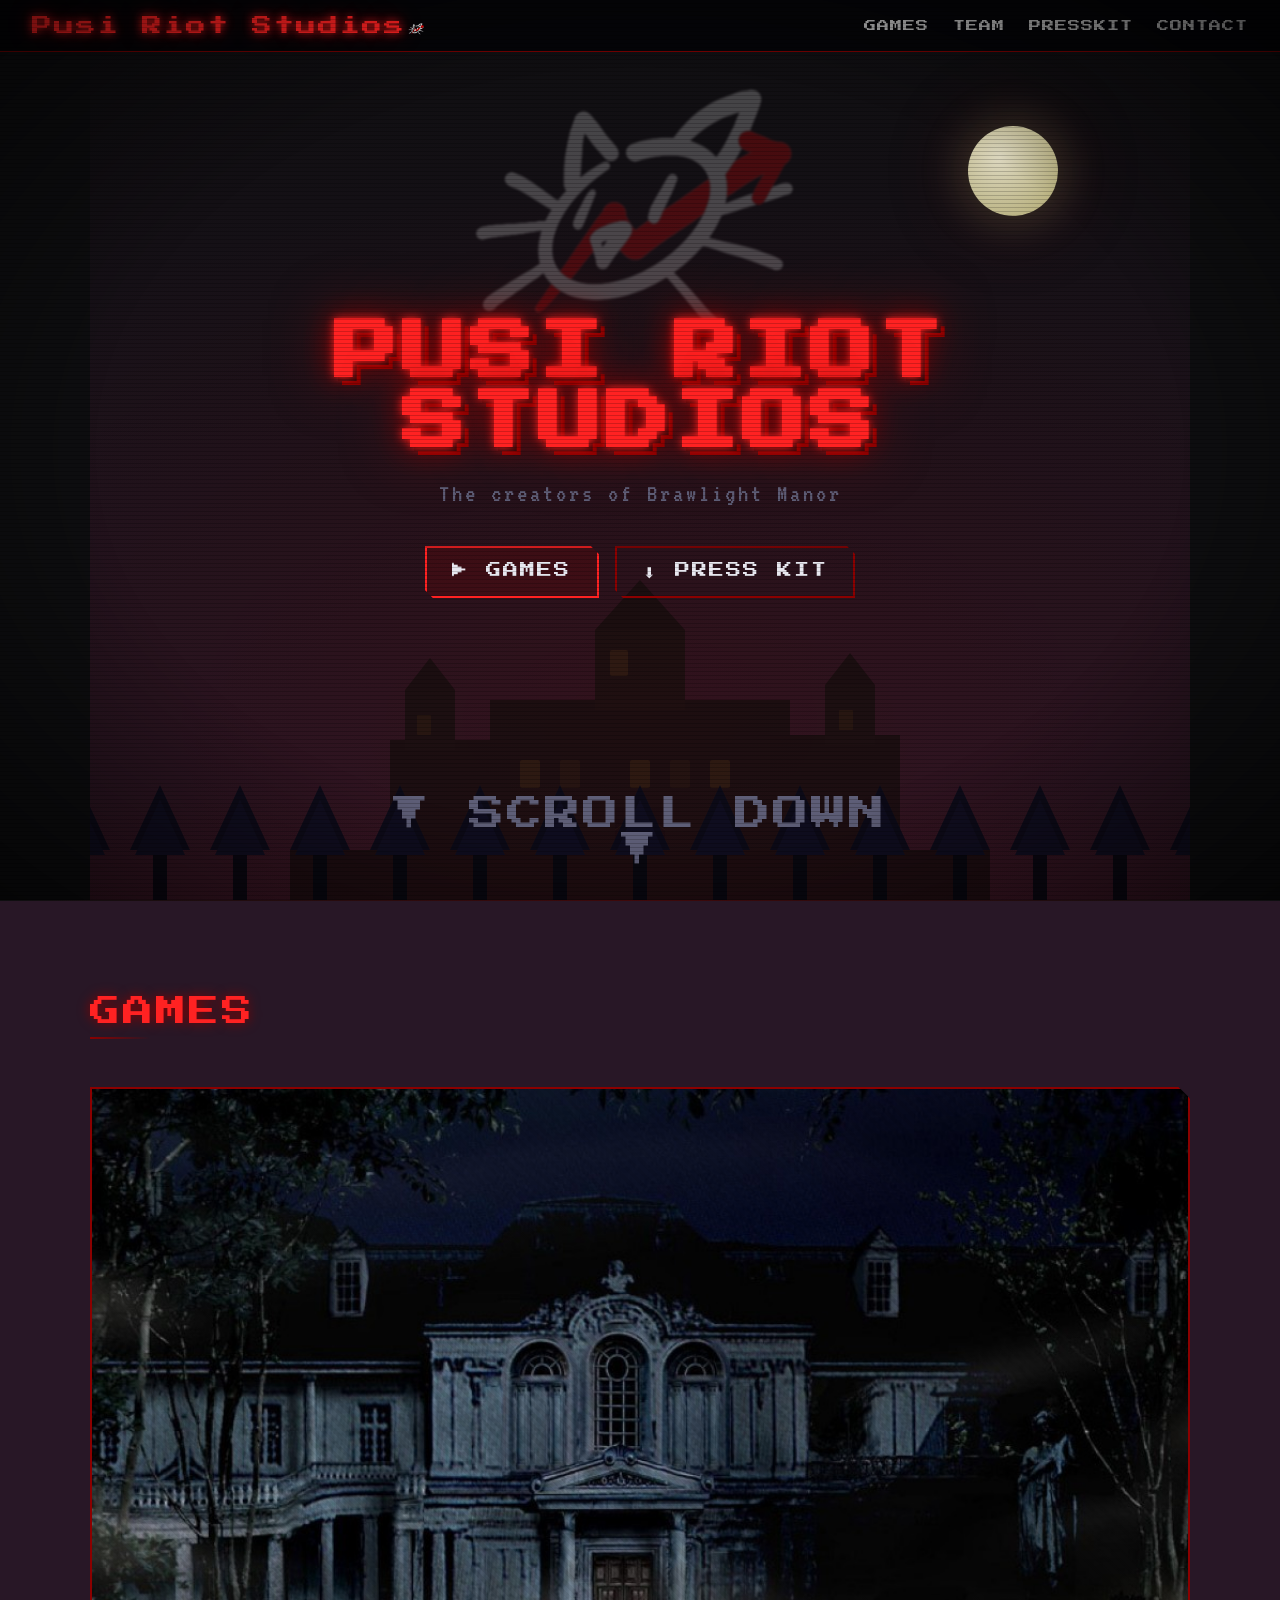
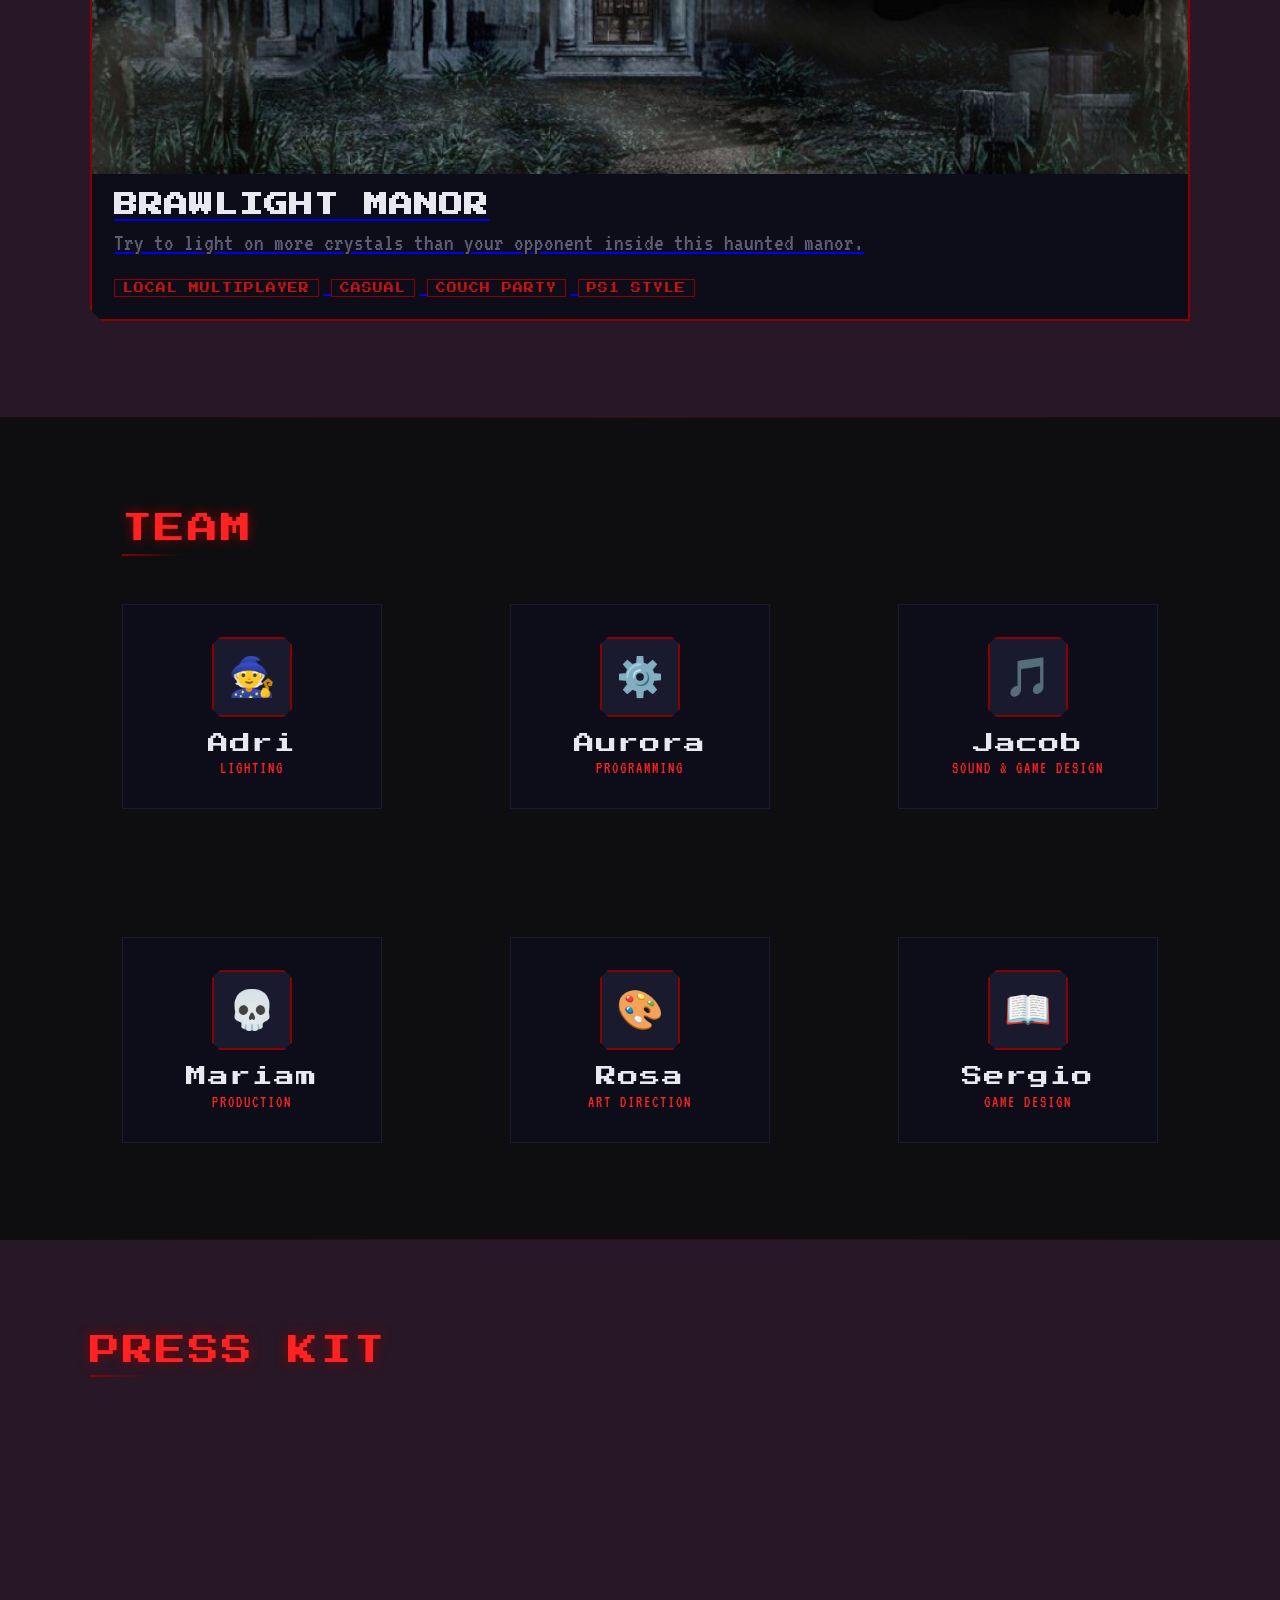
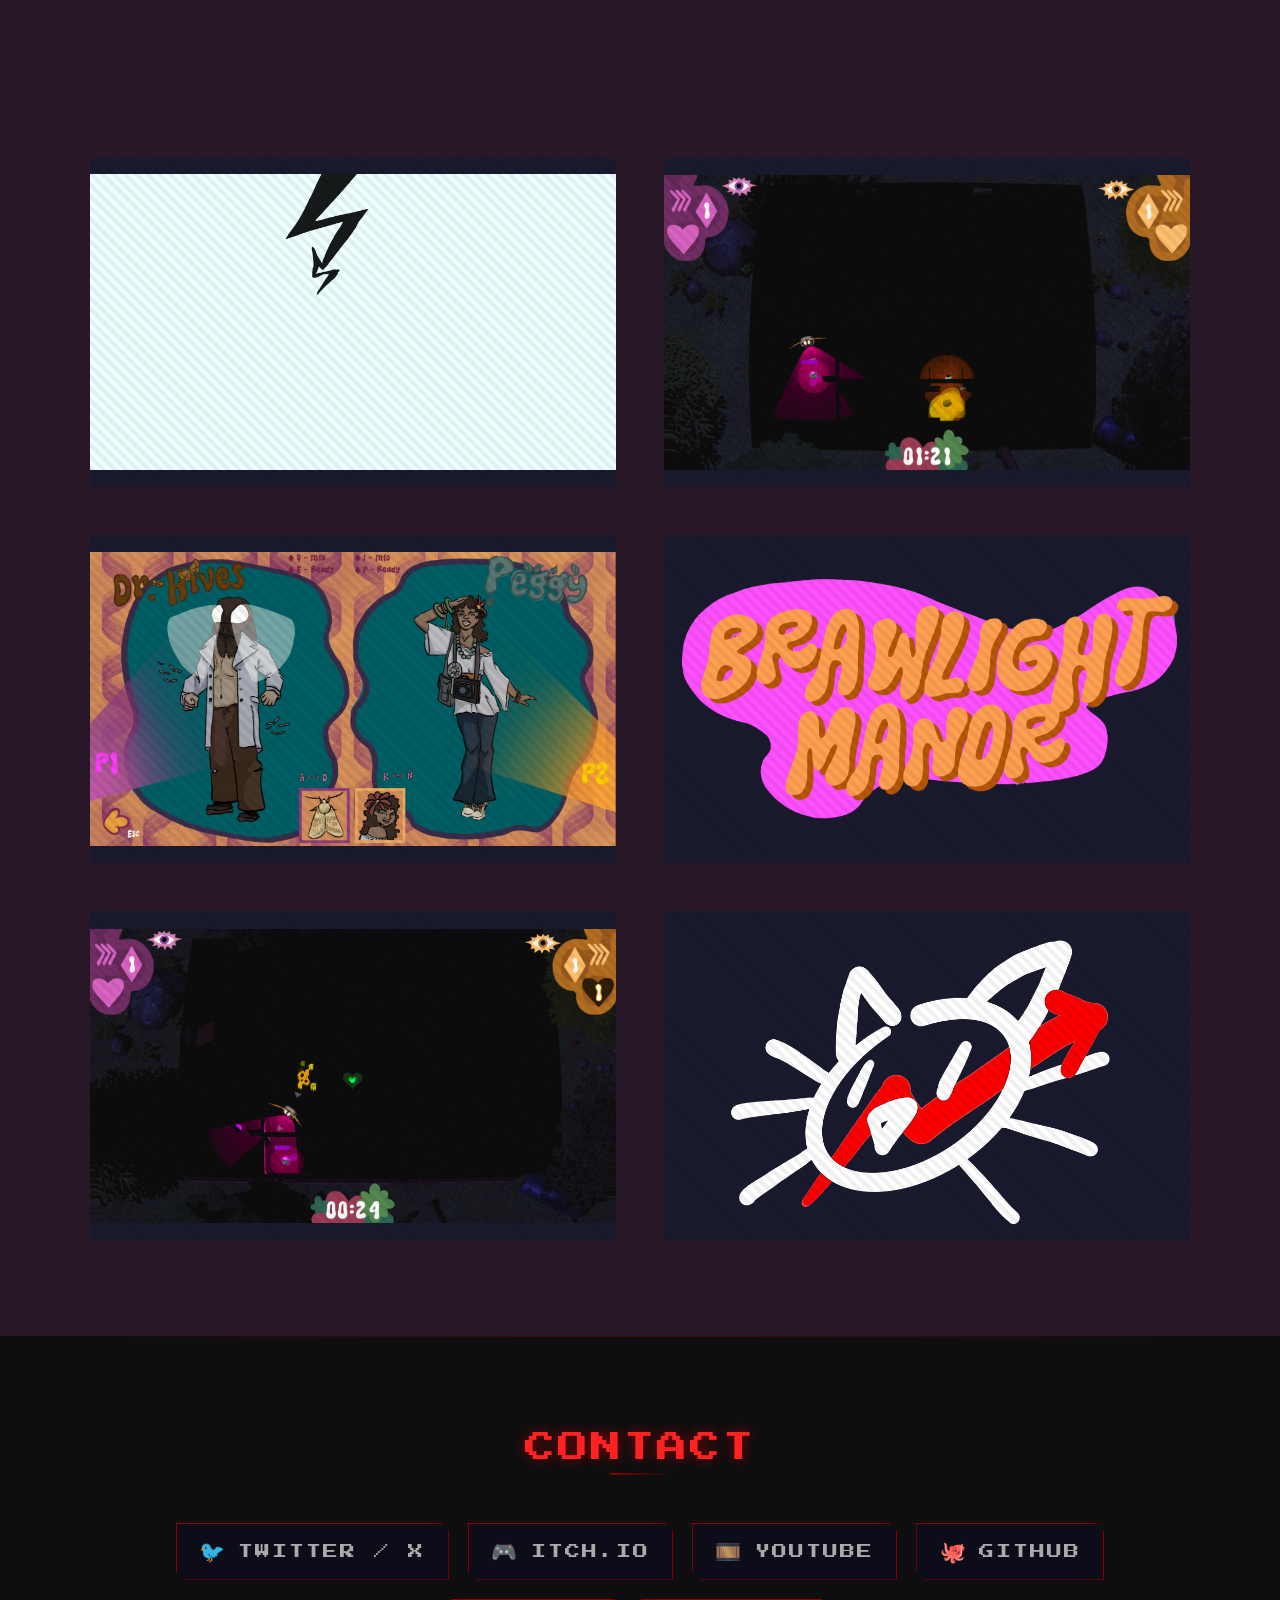
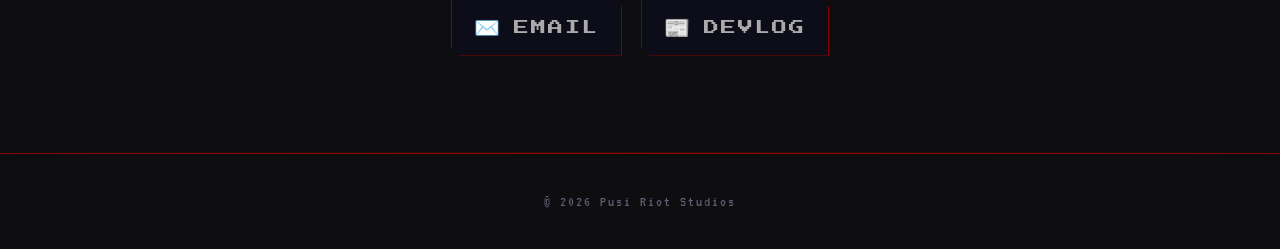
==== commit b0b2f3fd: "Favicon update" ====
--- a/index.html
+++ b/index.html
@@ -5,7 +5,7 @@
     <meta charset="UTF-8">
     <meta name="viewport" content="width=device-width, initial-scale=1.0">
     <title>Pusi Riot Studios</title>
-    <link rel="shortcut icon" type="image/x-icon" href="PusiRiot_Logo_White.png">
+    <link rel="shortcut icon" type="image/png" href="PusiRiot_Logo_White.png">
     <link rel="preconnect" href="https://fonts.googleapis.com">
     <link href="https://fonts.googleapis.com/css2?family=Press+Start+2P&family=VT323&display=swap" rel="stylesheet">
     <link rel="stylesheet" href="css/style.css">
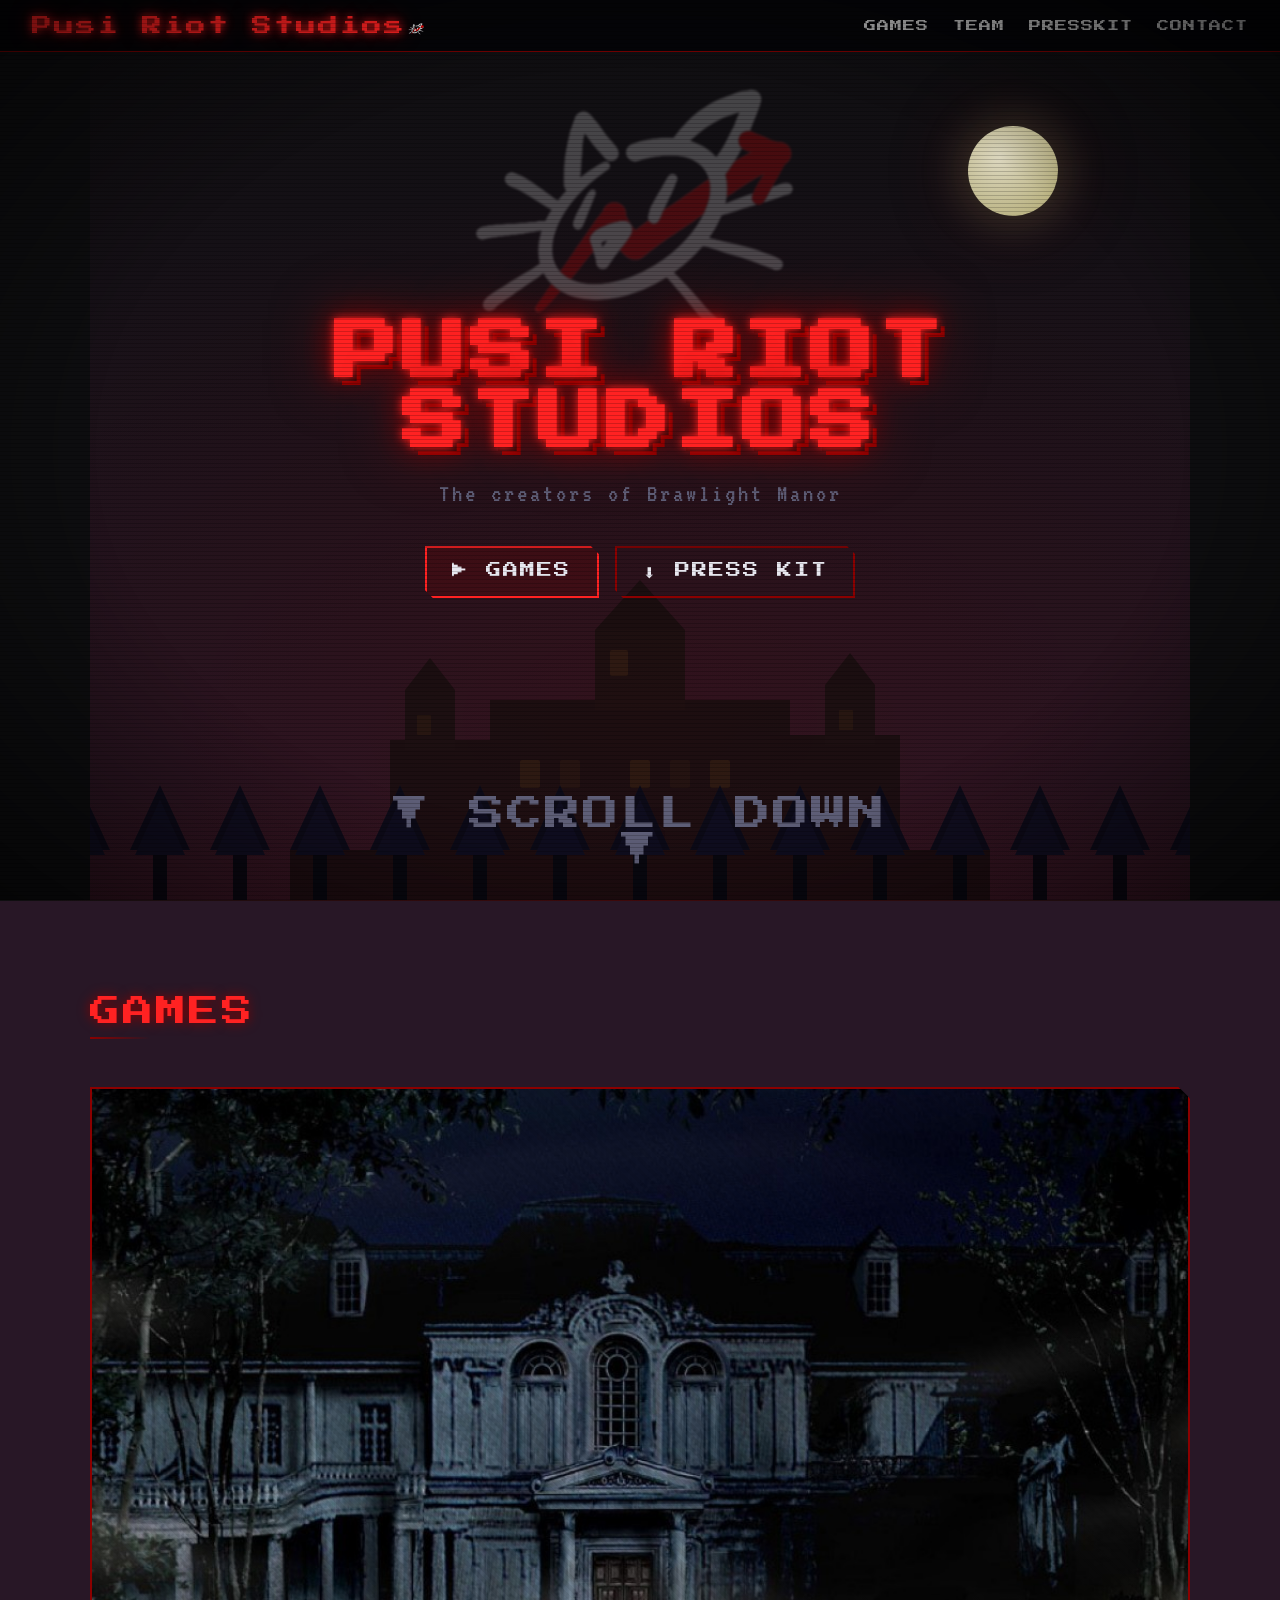
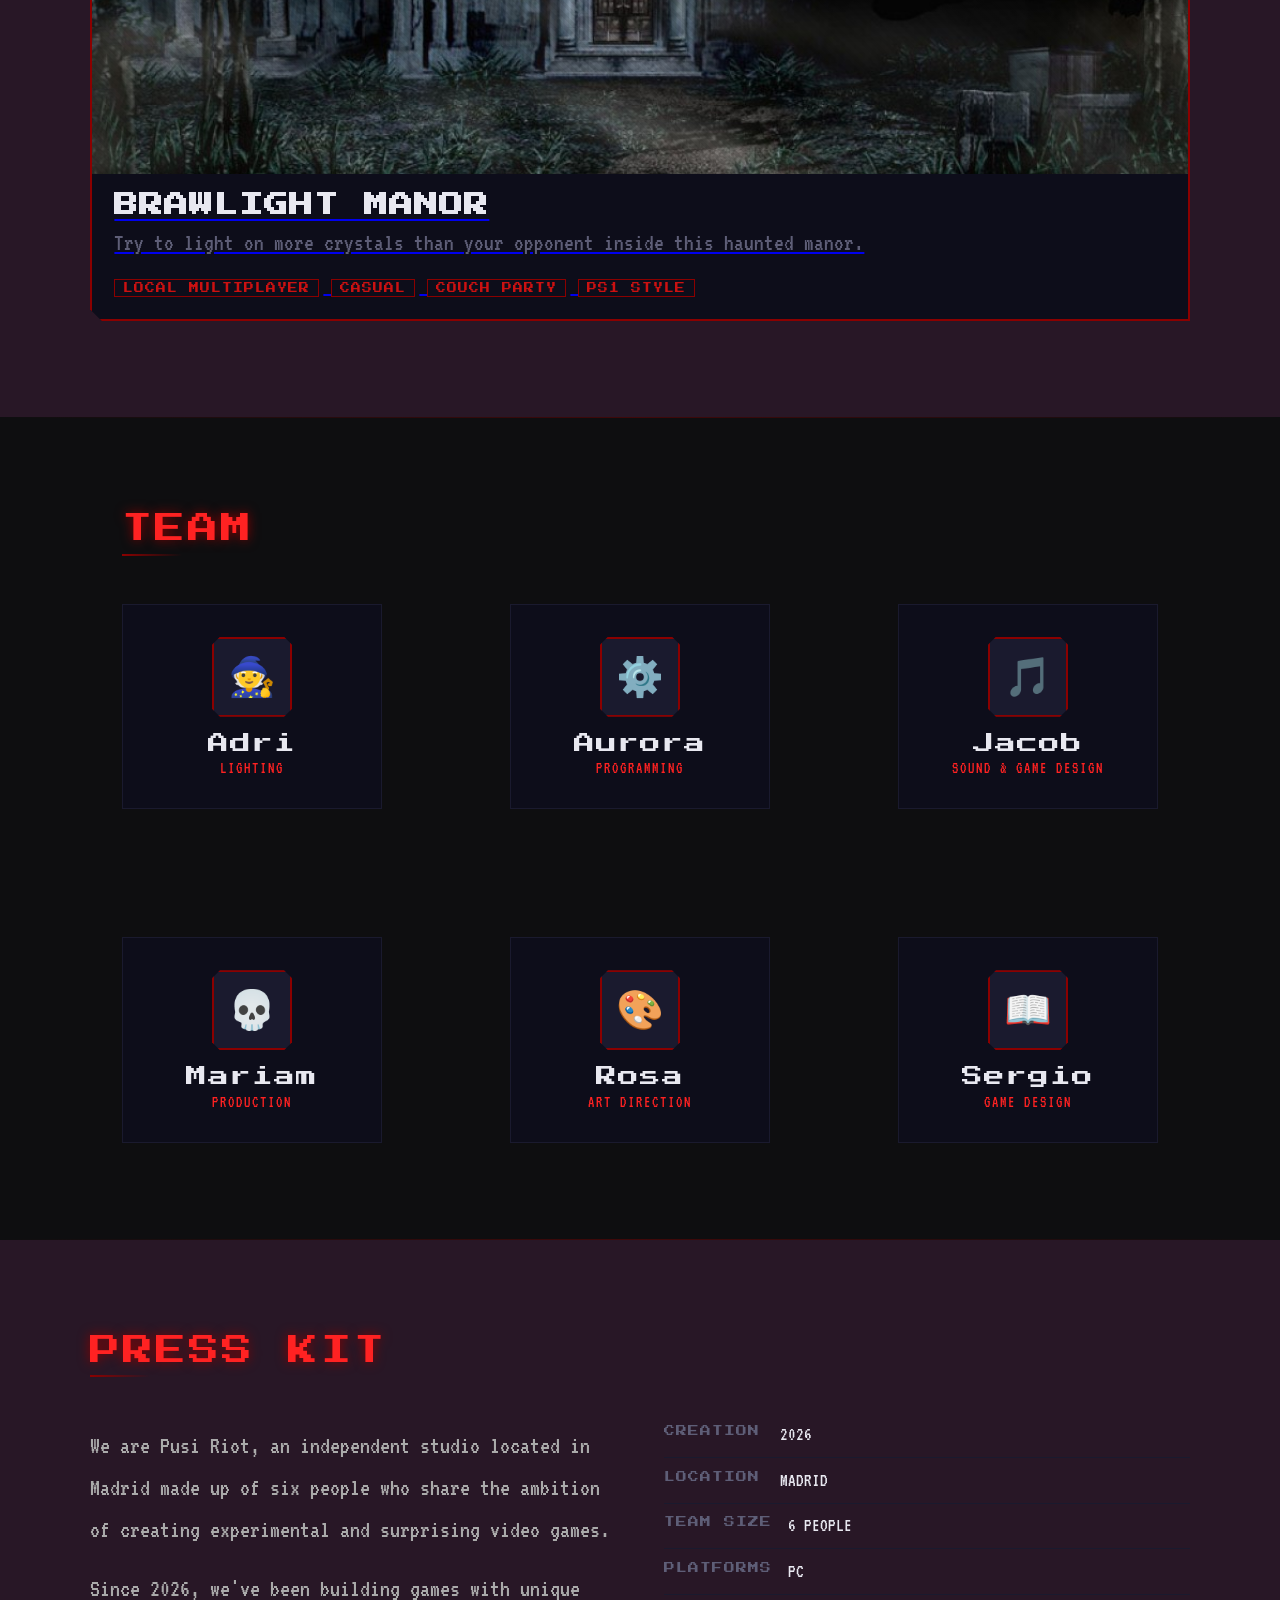
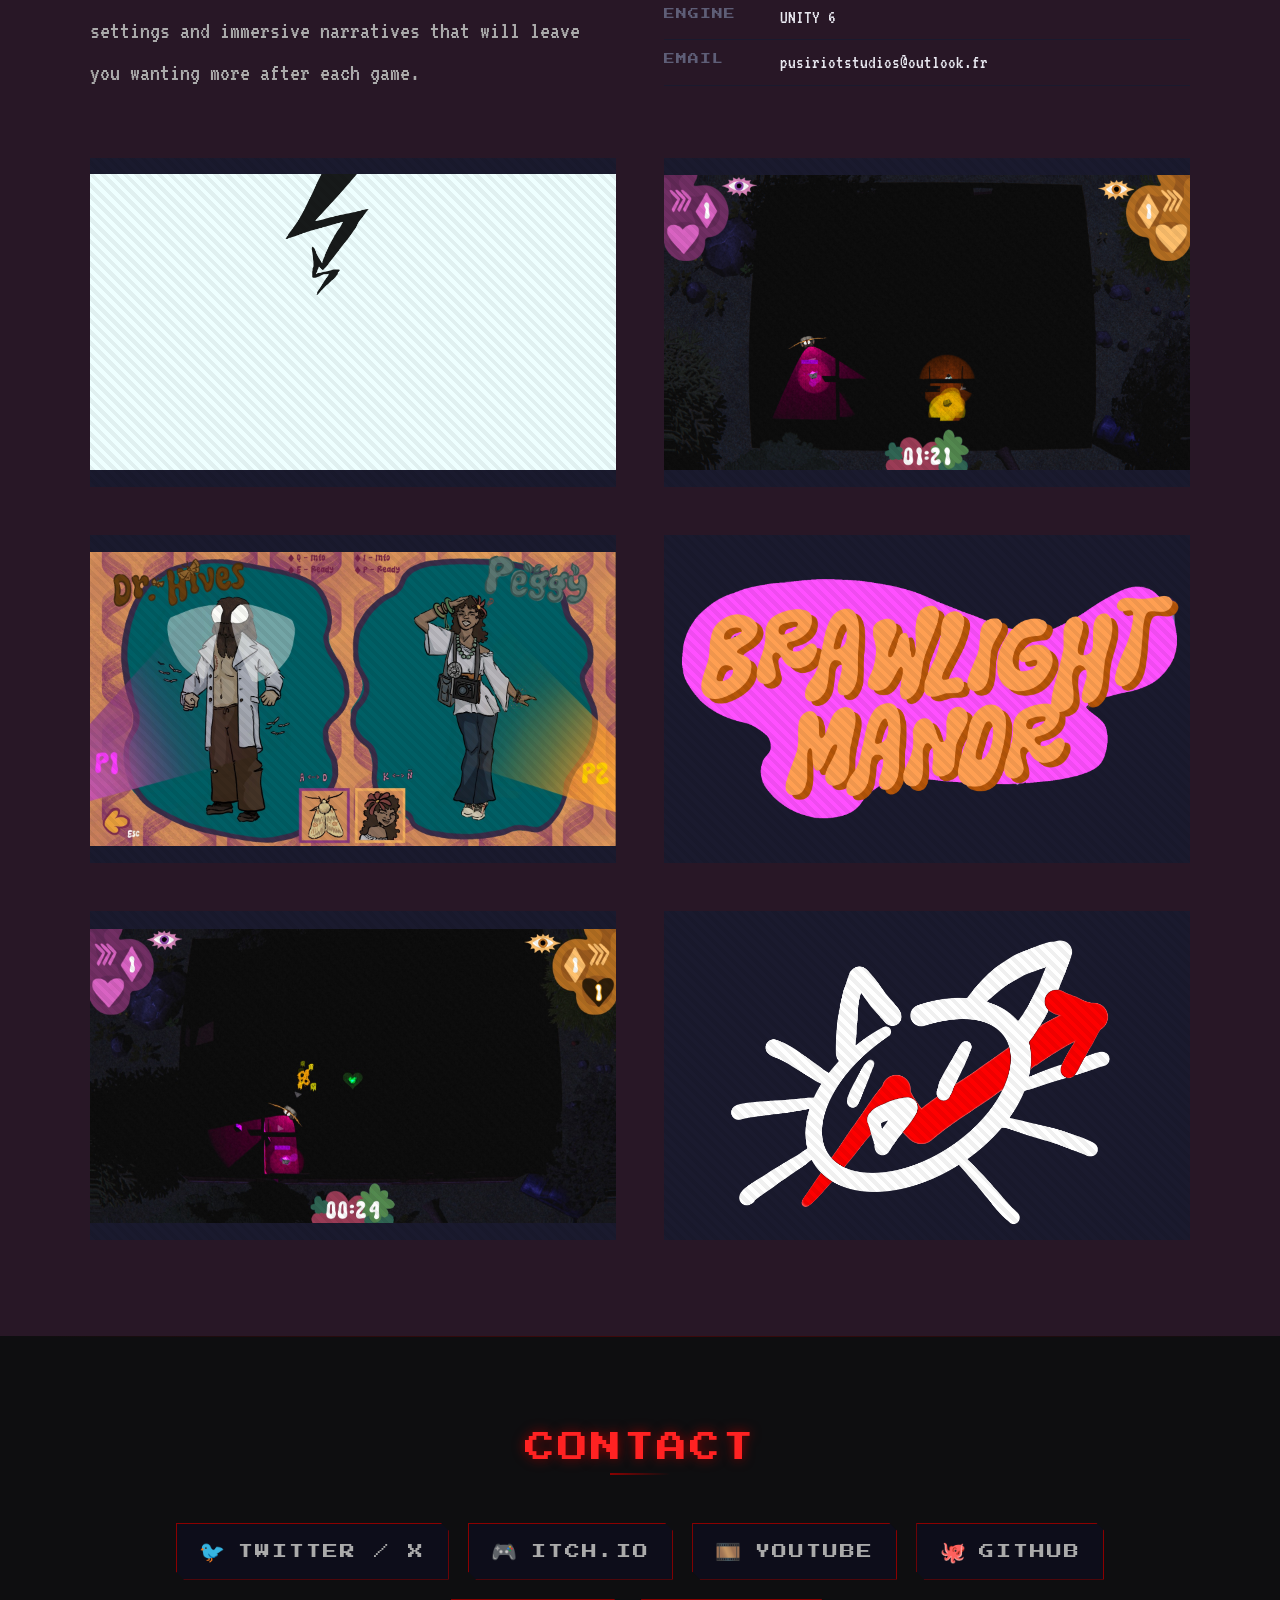
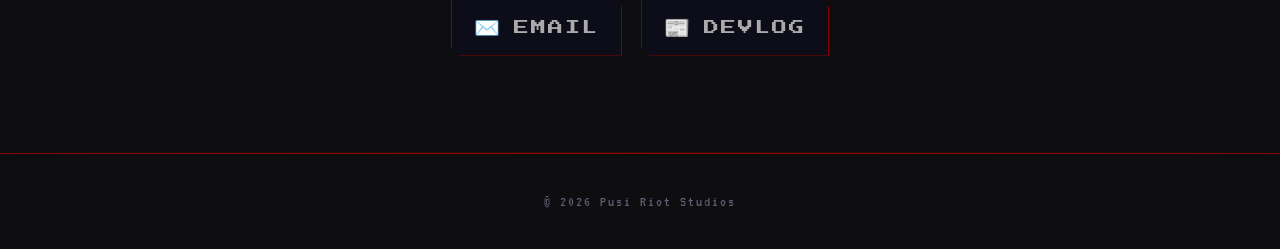
==== commit 017af673: "Update index.html" ====
--- a/index.html
+++ b/index.html
@@ -5,7 +5,7 @@
     <meta charset="UTF-8">
     <meta name="viewport" content="width=device-width, initial-scale=1.0">
     <title>Pusi Riot Studios</title>
-    <link rel="shortcut icon" type="image/png" href="PusiRiot_Logo_White.png">
+    <link rel="shortcut icon" type="image/png" href="assets/images/PusiRiot_Logo_White.png">
     <link rel="preconnect" href="https://fonts.googleapis.com">
     <link href="https://fonts.googleapis.com/css2?family=Press+Start+2P&family=VT323&display=swap" rel="stylesheet">
     <link rel="stylesheet" href="css/style.css">
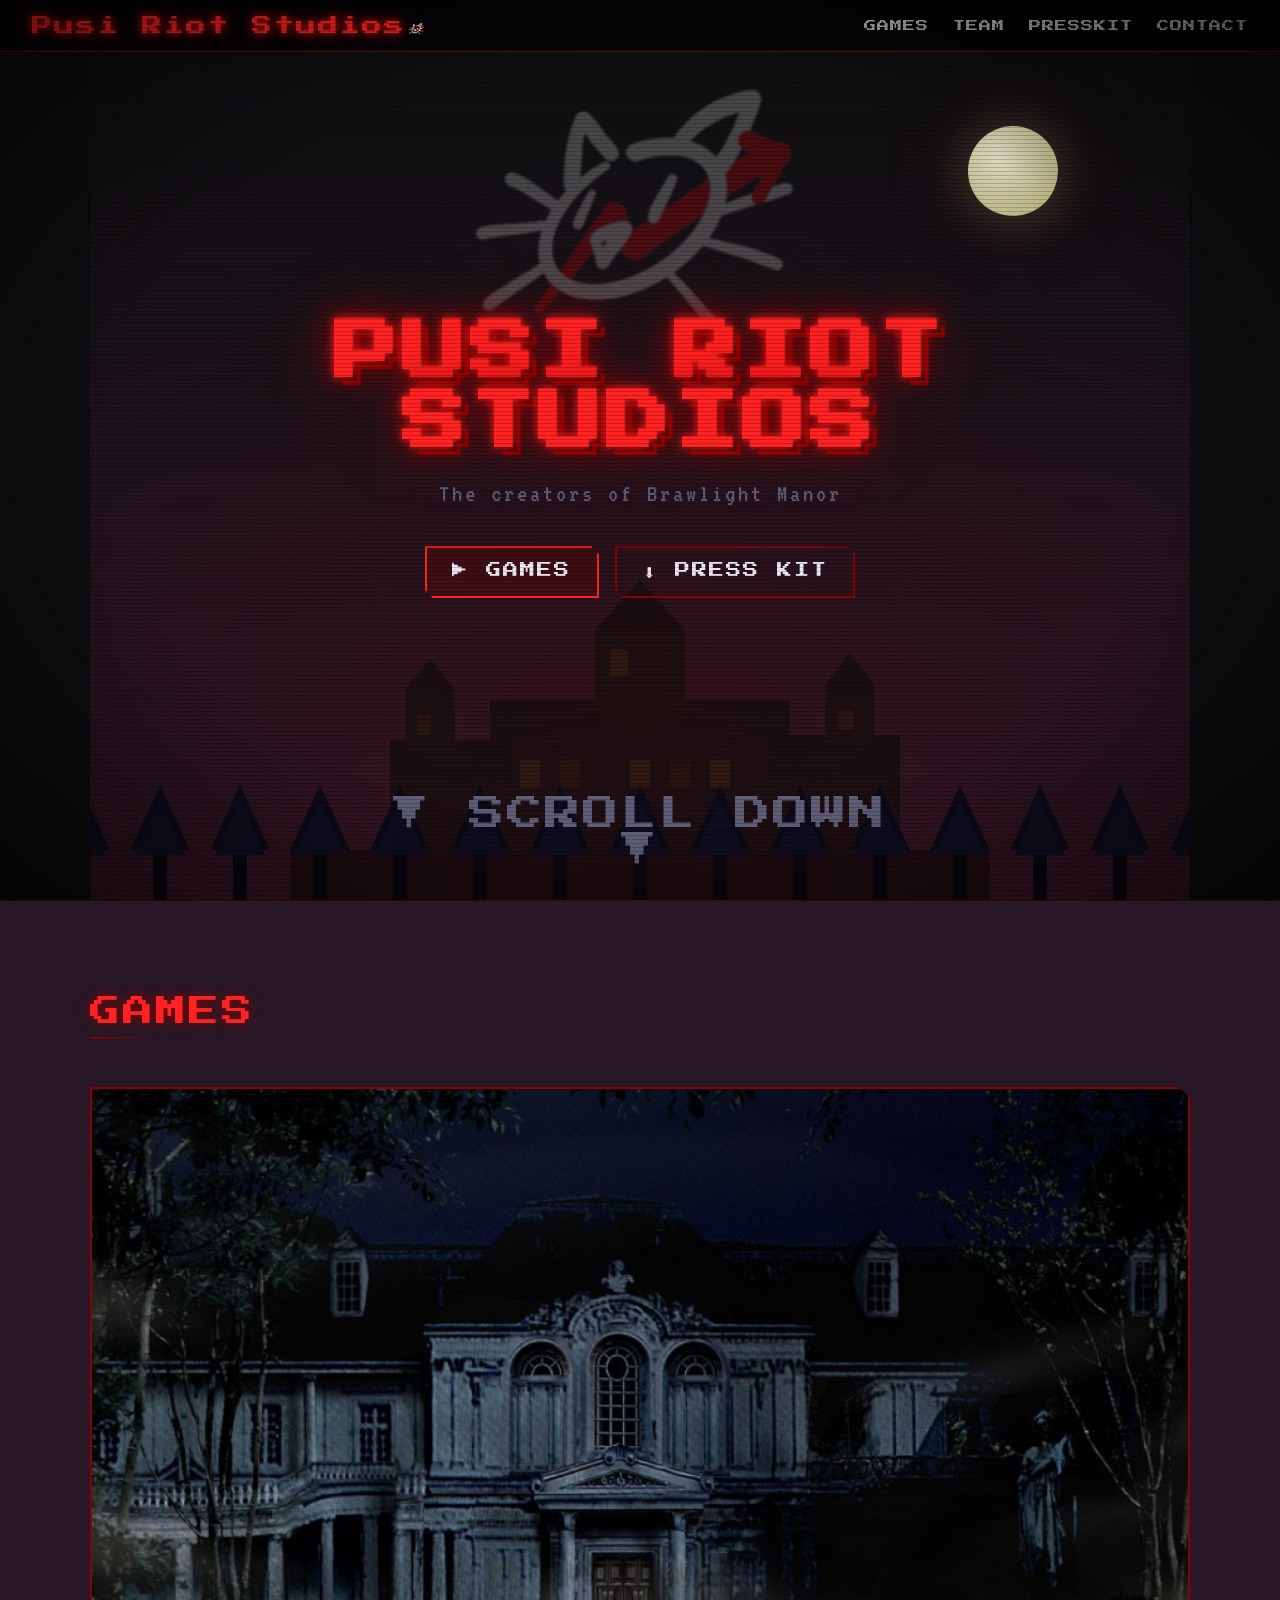
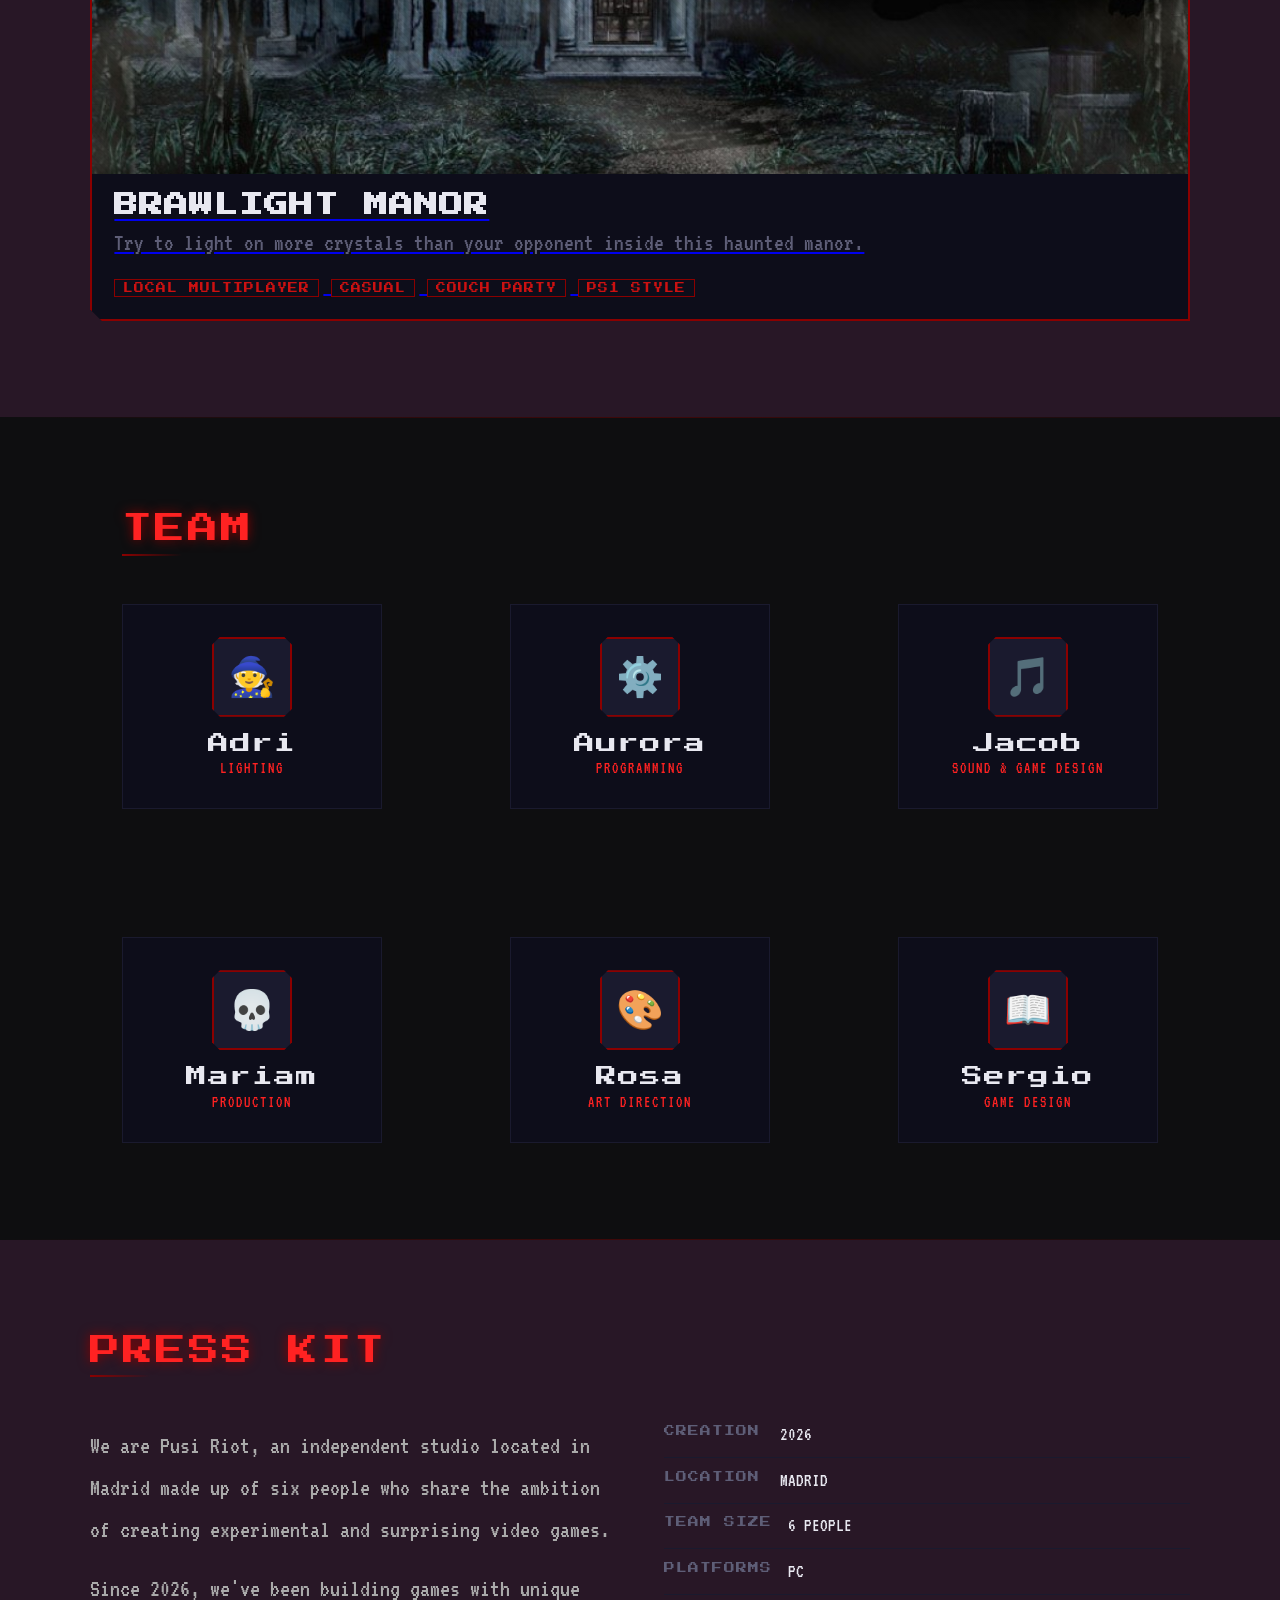
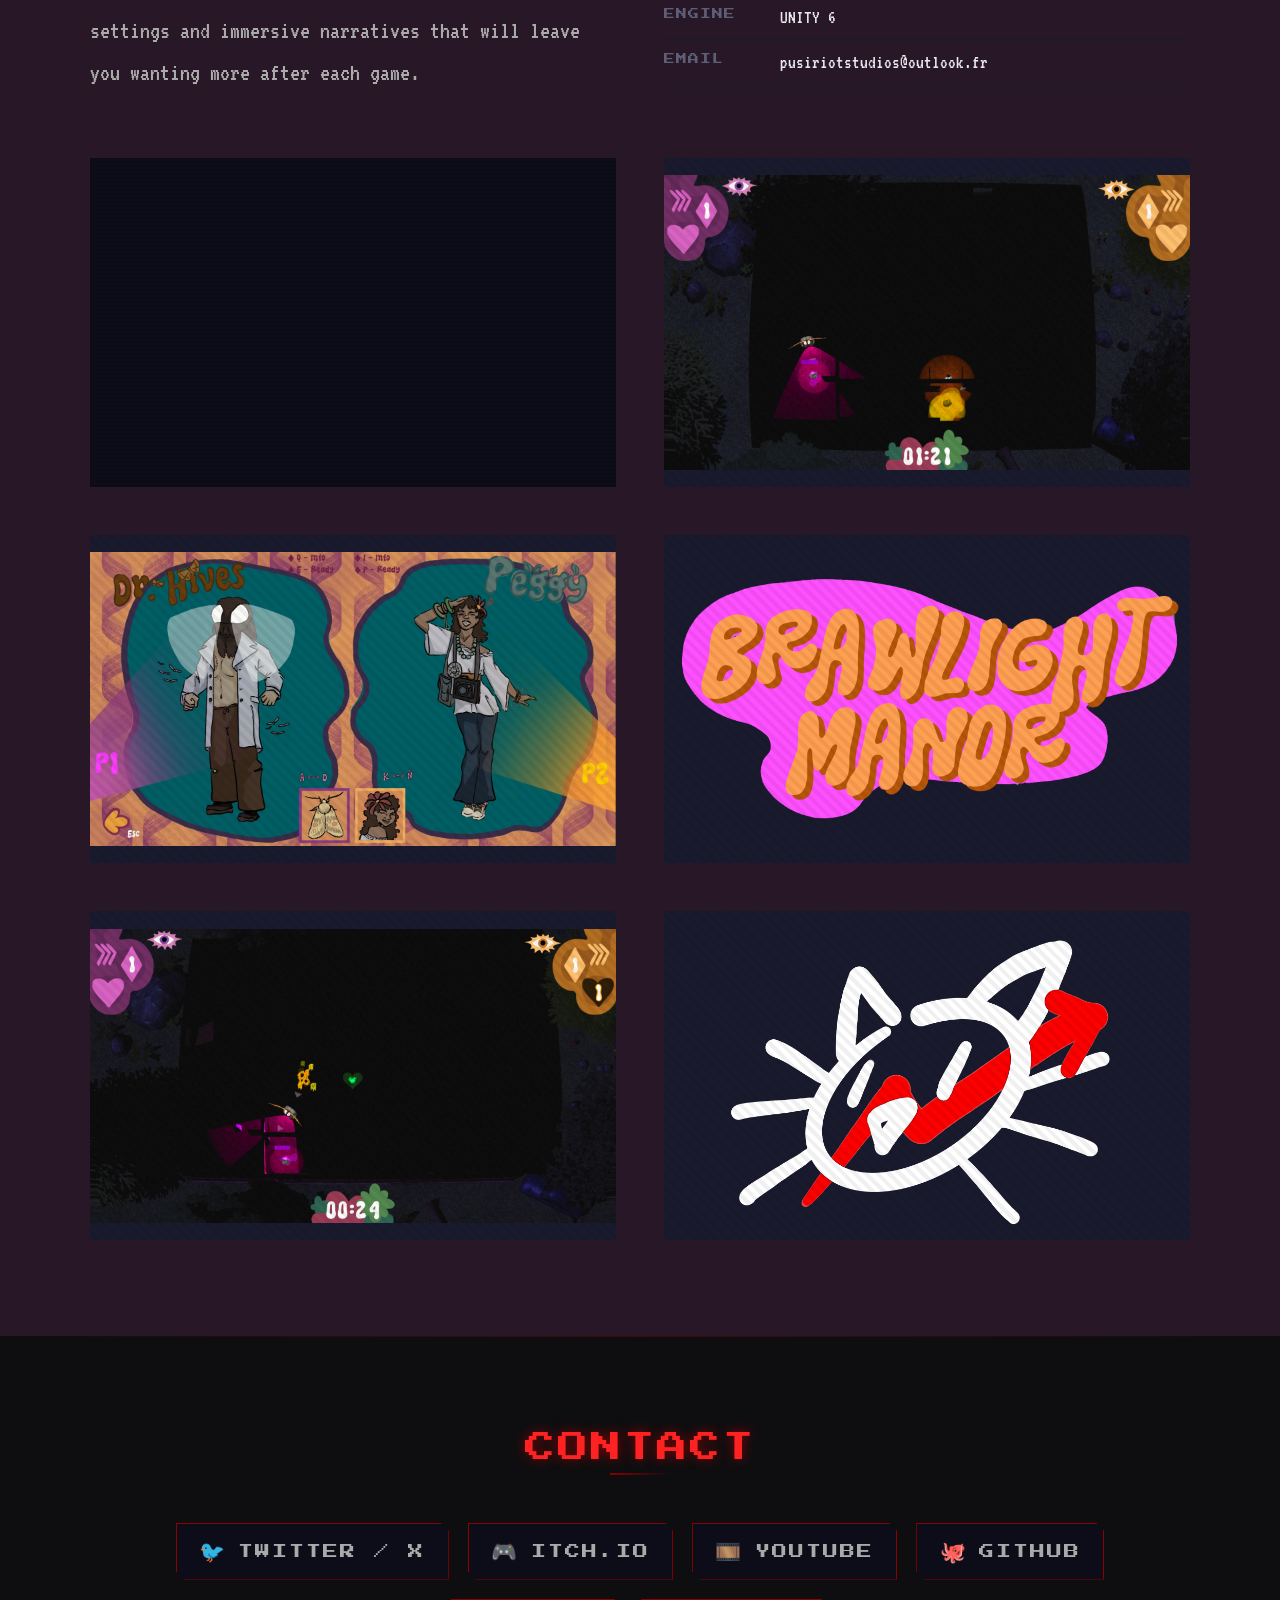
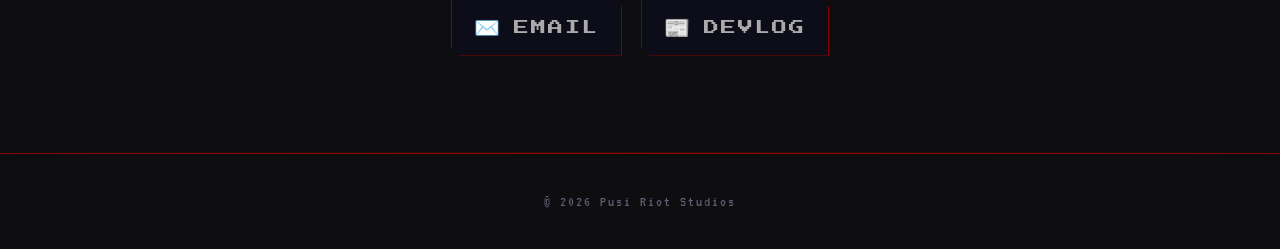
==== commit b3c9779a: "Added video trailer" ====
--- a/index.html
+++ b/index.html
@@ -5,7 +5,6 @@
     <meta charset="UTF-8">
     <meta name="viewport" content="width=device-width, initial-scale=1.0">
     <title>Pusi Riot Studios</title>
-    <link rel="shortcut icon" type="image/png" href="assets/images/PusiRiot_Logo_White.png">
     <link rel="preconnect" href="https://fonts.googleapis.com">
     <link href="https://fonts.googleapis.com/css2?family=Press+Start+2P&family=VT323&display=swap" rel="stylesheet">
     <link rel="stylesheet" href="css/style.css">
@@ -190,7 +189,7 @@
                 </div>
 
                     <div class="game-screenshot">
-                        <div class="game-thumb"><img src="assets/images/Trailer_Thumbnail.PNG" width="100%"></div>
+                        <embed width="100%" src="https://www.youtube.com/embed/BjzJ2cjh_kI" allow="fullscreen" referrerpolicy="strict-origin-when-cross-origin"/>
                     </div>
                     <div class="game-screenshot">
                         <div class="game-thumb"><img src="assets/images/Screenshot_01.png" width="100%"></div>
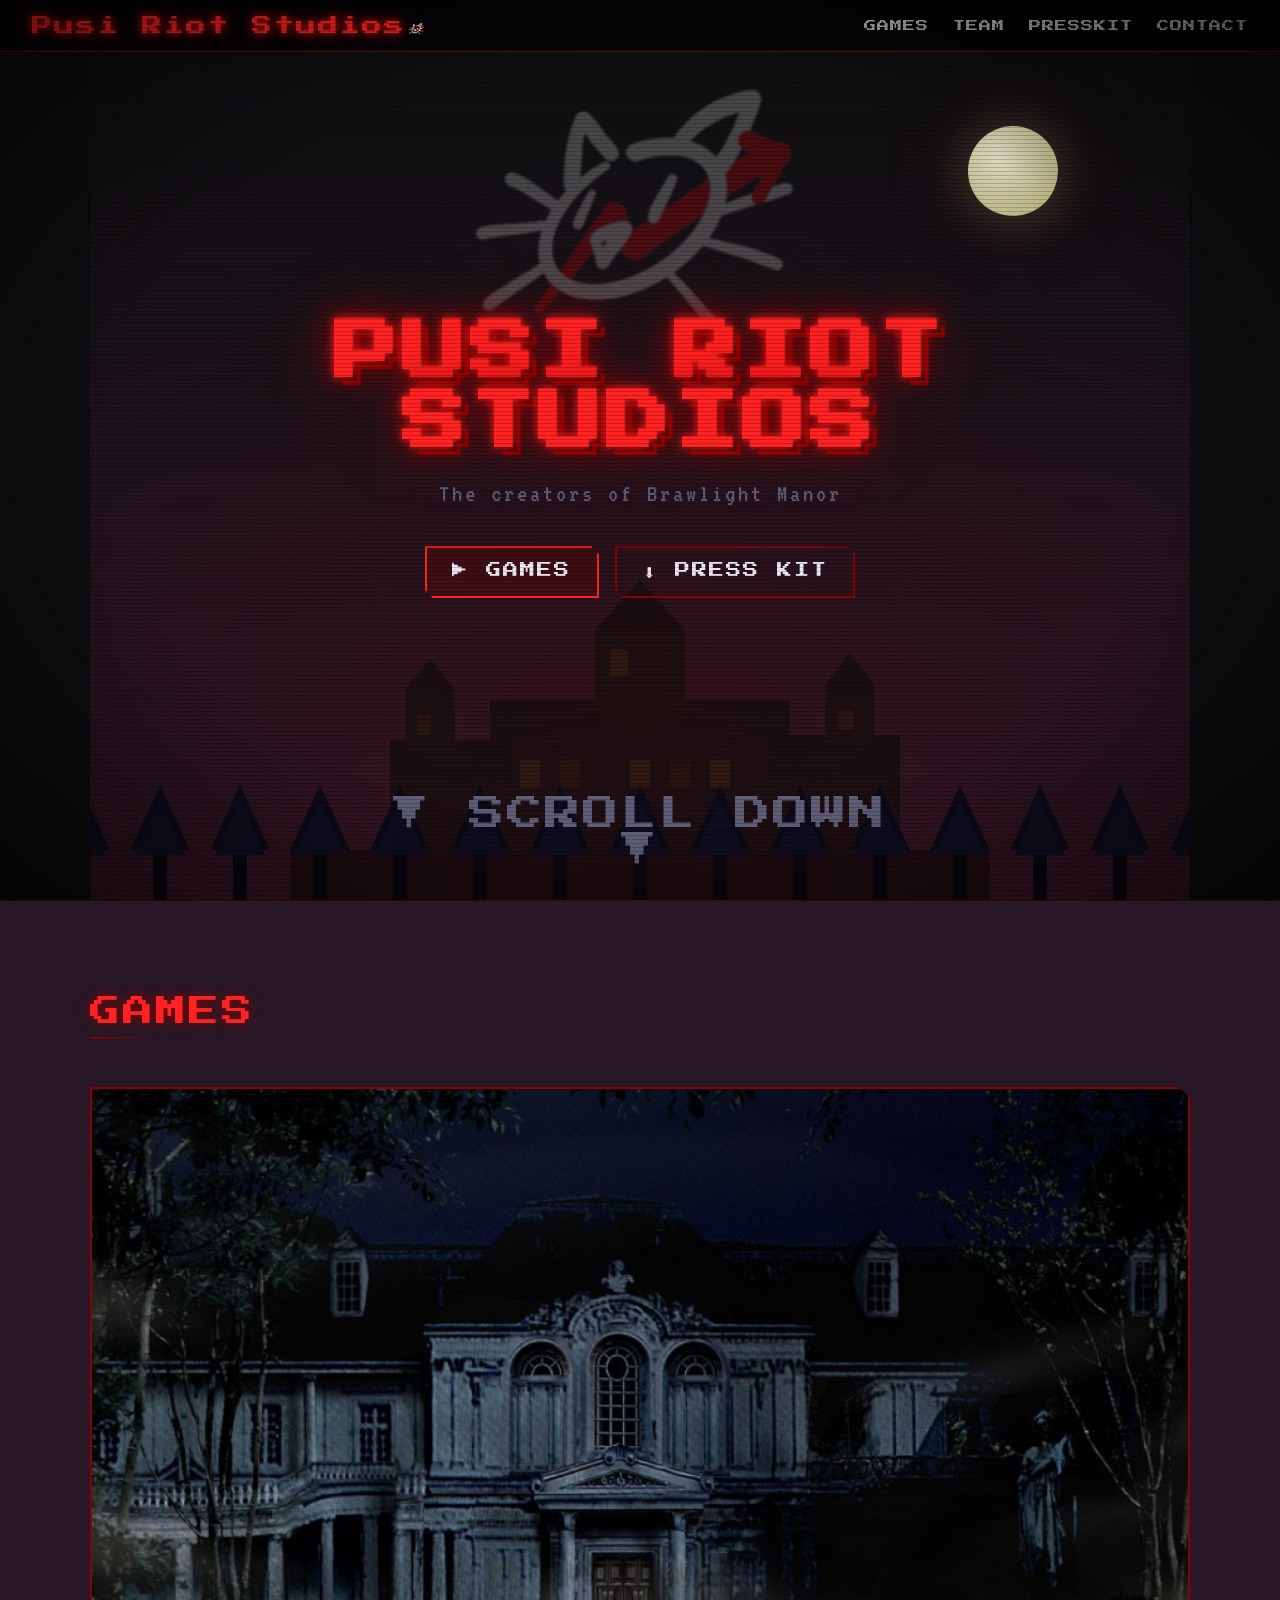
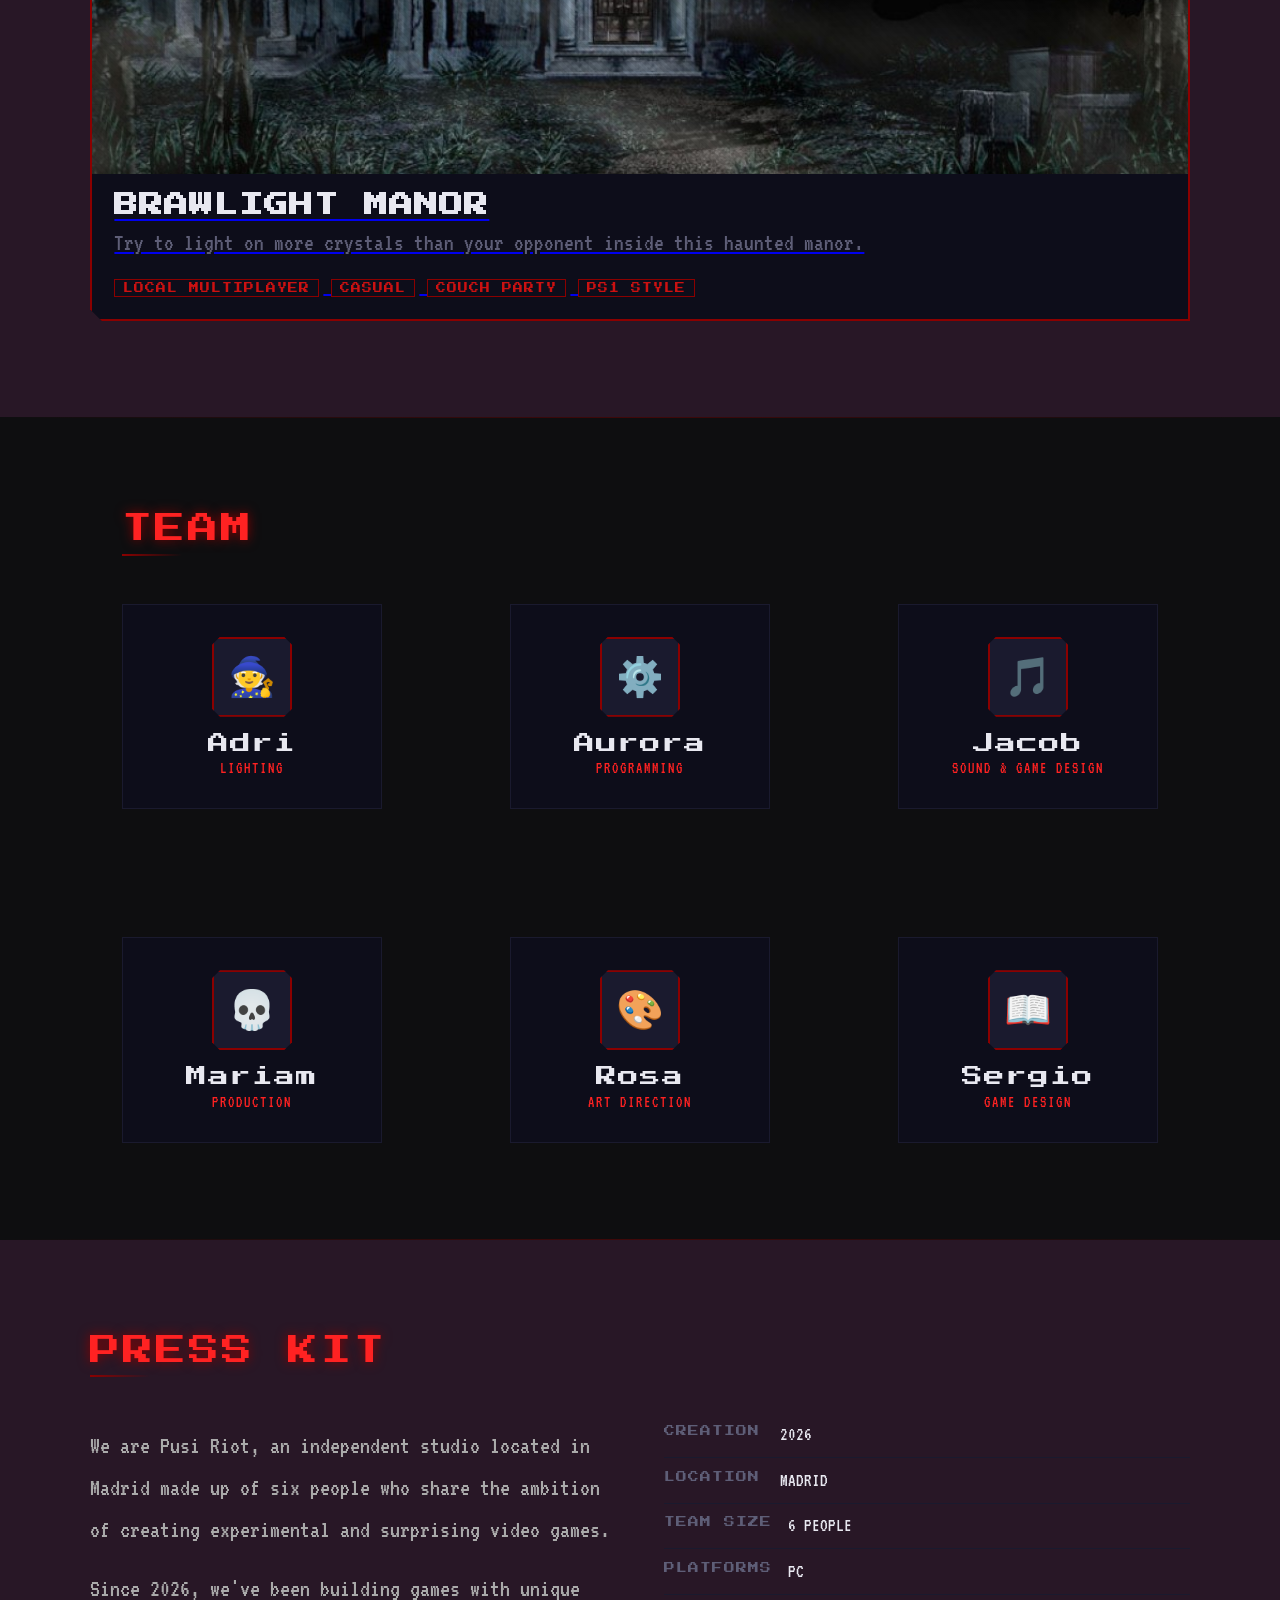
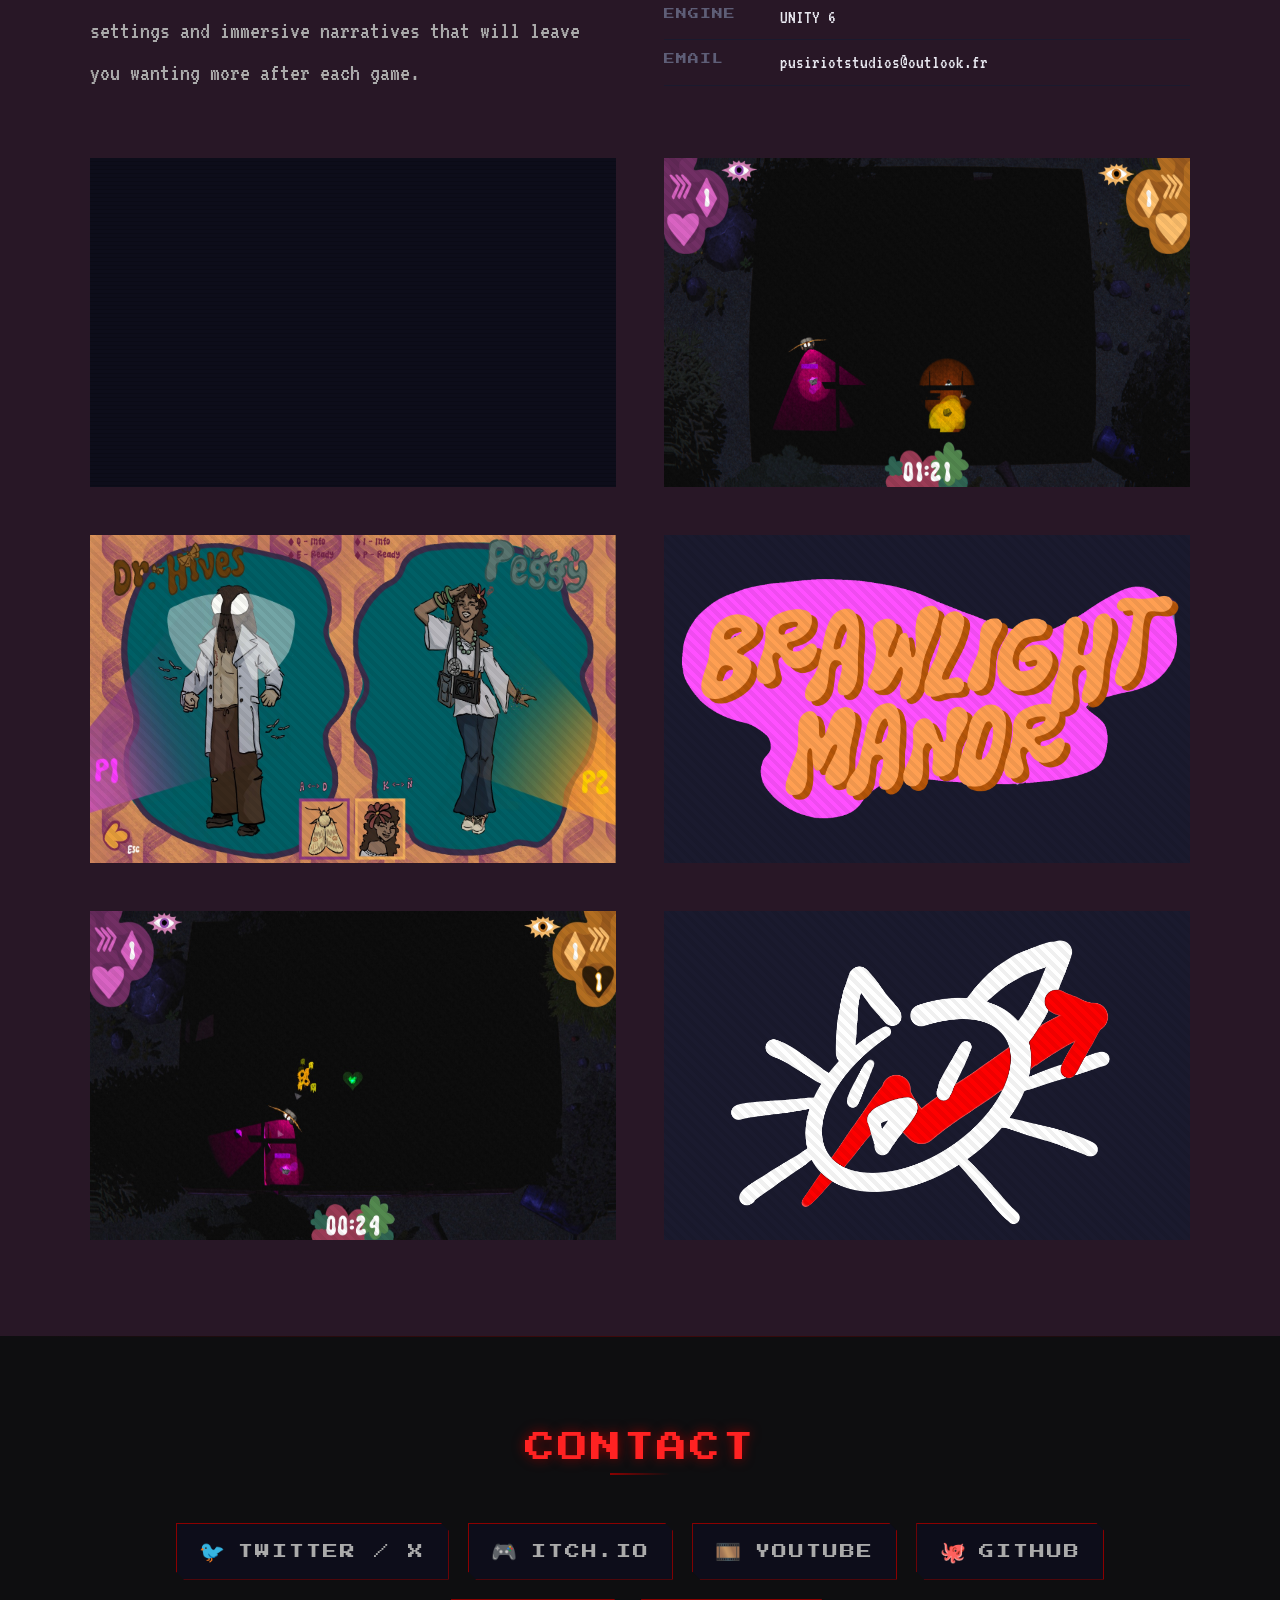
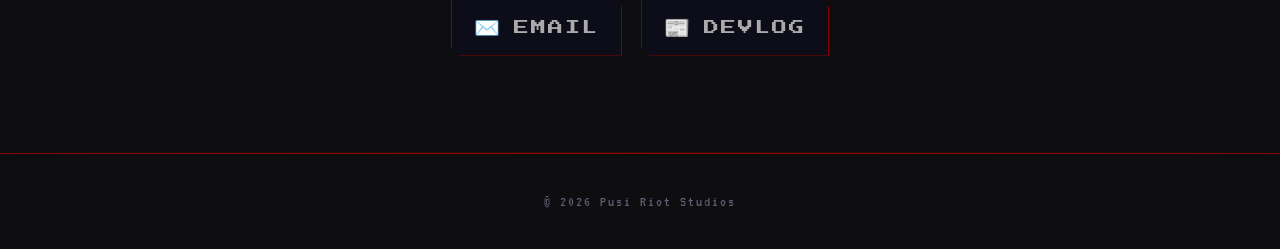
==== commit b4decdc8: "Updated other thumbnail sizes" ====
--- a/index.html
+++ b/index.html
@@ -5,6 +5,7 @@
     <meta charset="UTF-8">
     <meta name="viewport" content="width=device-width, initial-scale=1.0">
     <title>Pusi Riot Studios</title>
+    <link rel="shortcut icon" type="image/png" href="assets/images/favicon.png">
     <link rel="preconnect" href="https://fonts.googleapis.com">
     <link href="https://fonts.googleapis.com/css2?family=Press+Start+2P&family=VT323&display=swap" rel="stylesheet">
     <link rel="stylesheet" href="css/style.css">
@@ -189,19 +190,19 @@
                 </div>
 
                     <div class="game-screenshot">
-                        <embed width="100%" src="https://www.youtube.com/embed/BjzJ2cjh_kI" allow="fullscreen" referrerpolicy="strict-origin-when-cross-origin"/>
-                    </div>
-                    <div class="game-screenshot">
-                        <div class="game-thumb"><img src="assets/images/Screenshot_01.png" width="100%"></div>
-                    </div>
-                    <div class="game-screenshot">
-                        <div class="game-thumb"><img src="assets/images/Screenshot_02.png" width="100%"></div>
+                        <embed width="100%" height="100%" src="https://www.youtube.com/embed/BjzJ2cjh_kI" allow="fullscreen" referrerpolicy="strict-origin-when-cross-origin"/>
+                    </div>
+                    <div class="game-screenshot">
+                        <div class="game-thumb"><img src="assets/images/Screenshot_01.png" width="100%" height="100%"></div>
+                    </div>
+                    <div class="game-screenshot">
+                        <div class="game-thumb"><img src="assets/images/Screenshot_02.png" width="100%" height="100%"></div>
                     </div>
                     <div class="game-screenshot">
                         <div class="game-thumb"><img src="assets/images/BrawlightManor_Logo.webp" width="100%"></div>
                     </div>
                     <div class="game-screenshot">
-                        <div class="game-thumb"><img src="assets/images/Screenshot_03.png" width="100%"></div>
+                        <div class="game-thumb"><img src="assets/images/Screenshot_03.png" width="100%" height="100%"></div>
                     </div>
                     <div class="game-screenshot">
                         <div class="game-thumb"><img src="assets/images/PusiRiot_Logo_White.png" width="100%"></div>
